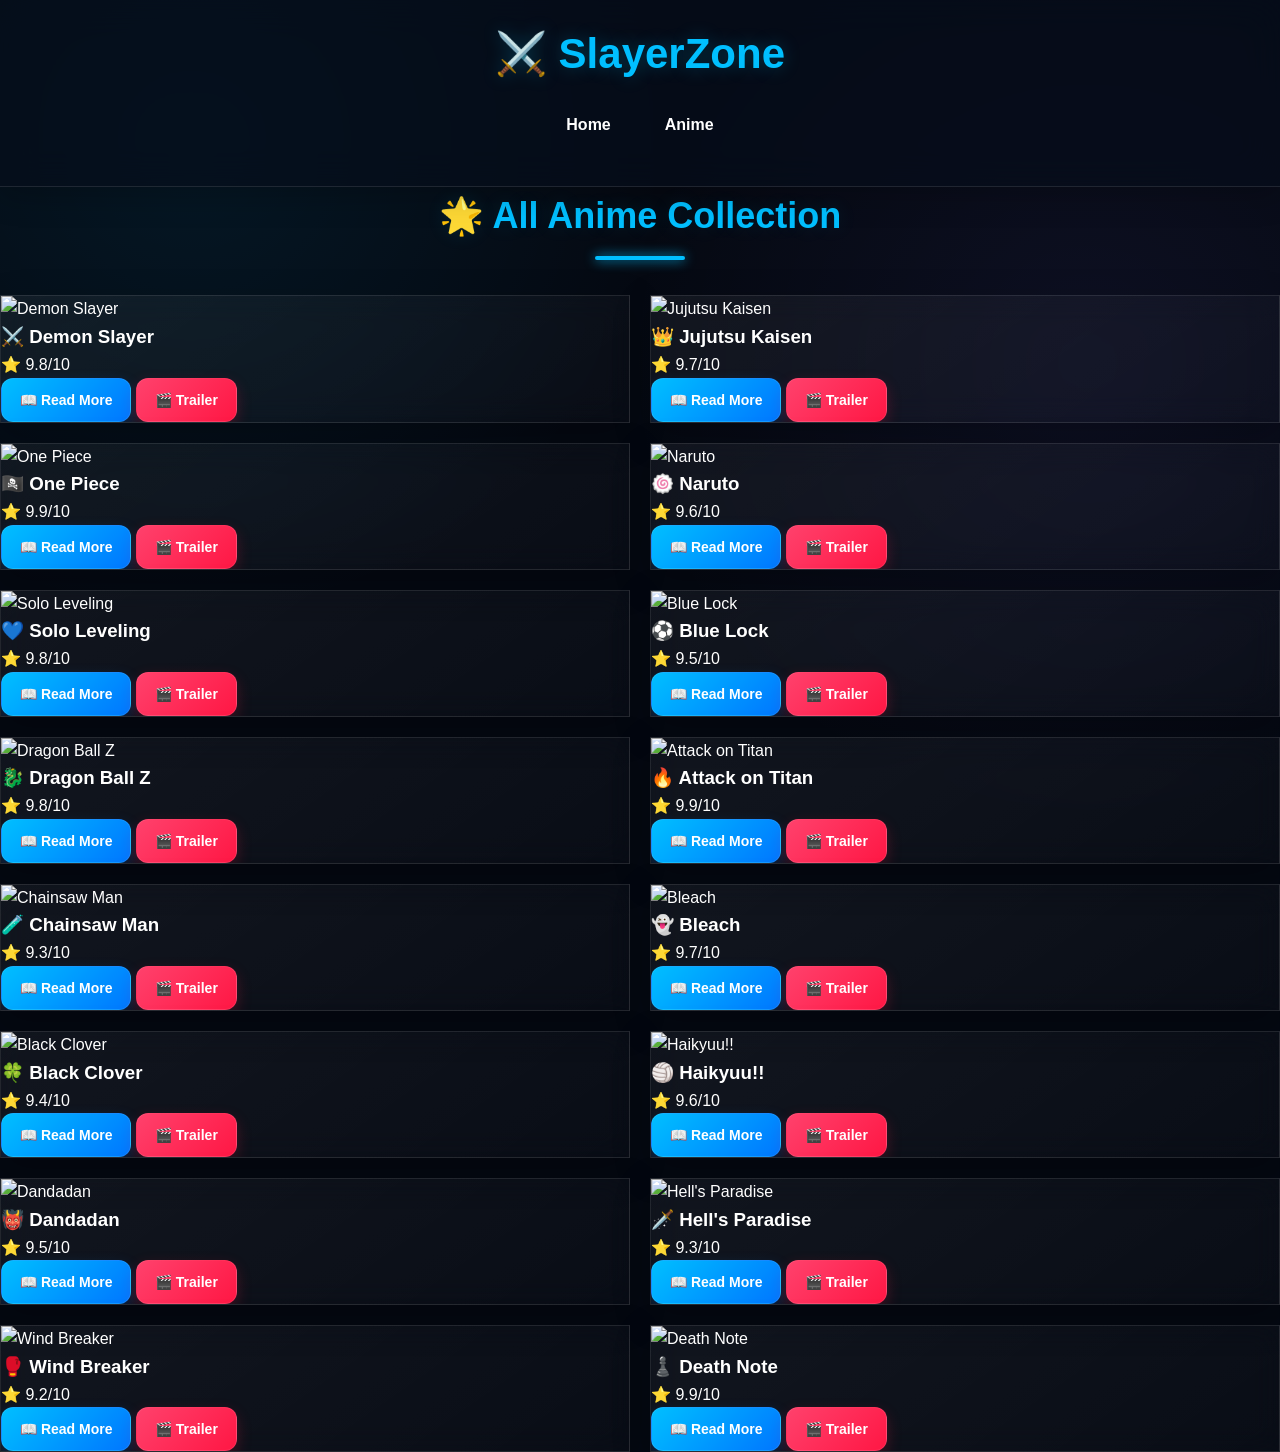
==== anime.html @ 42646d3b "Add files via upload" ====
<!DOCTYPE html>
<html lang="en">

<head>

<meta charset="UTF-8">
<meta name="viewport" content="width=device-width, initial-scale=1.0">

<title>All Anime | SlayerZone</title>

<link rel="stylesheet" href="style.css">

</head>

<body>

<header>

<h1>⚔️ SlayerZone</h1>

<nav>

<a href="index.html">Home</a>
<a href="anime.html">Anime</a>

</nav>

</header>

<h2 class="title">🌟 All Anime Collection</h2>

<section class="anime-grid"><div class="anime-card">
<img src="images/demonslayer.jpg" alt="Demon Slayer">
<h3>⚔️ Demon Slayer</h3>
<p>⭐ 9.8/10</p>
<button onclick="showAnime('ds')">📖 Read More</button>
<button onclick="watchTrailer('ds')">🎬 Trailer</button>
</div>

<div class="anime-card">
<img src="images/jjk.jpg" alt="Jujutsu Kaisen">
<h3>👑 Jujutsu Kaisen</h3>
<p>⭐ 9.7/10</p>
<button onclick="showAnime('jjk')">📖 Read More</button>
<button onclick="watchTrailer('jjk')">🎬 Trailer</button>
</div>

<div class="anime-card">
<img src="images/onepiece.jpg" alt="One Piece">
<h3>🏴‍☠️ One Piece</h3>
<p>⭐ 9.9/10</p>
<button onclick="showAnime('op')">📖 Read More</button>
<button onclick="watchTrailer('op')">🎬 Trailer</button>
</div>

<div class="anime-card">
<img src="images/naruto.jpg" alt="Naruto">
<h3>🍥 Naruto</h3>
<p>⭐ 9.6/10</p>
<button>📖 Read More</button>
<button>🎬 Trailer</button>
</div>

<div class="anime-card">
<img src="images/sololeveling.jpg" alt="Solo Leveling">
<h3>💙 Solo Leveling</h3>
<p>⭐ 9.8/10</p>
<button>📖 Read More</button>
<button>🎬 Trailer</button>
</div>

<div class="anime-card">
<img src="images/bluelock.jpg" alt="Blue Lock">
<h3>⚽ Blue Lock</h3>
<p>⭐ 9.5/10</p>
<button>📖 Read More</button>
<button>🎬 Trailer</button>
</div><div class="anime-card">
<img src="images/dragonball.jpg" alt="Dragon Ball Z">
<h3>🐉 Dragon Ball Z</h3>
<p>⭐ 9.8/10</p>
<button>📖 Read More</button>
<button>🎬 Trailer</button>
</div>

<div class="anime-card">
<img src="images/aot.jpg" alt="Attack on Titan">
<h3>🔥 Attack on Titan</h3>
<p>⭐ 9.9/10</p>
<button>📖 Read More</button>
<button>🎬 Trailer</button>
</div>

<div class="anime-card">
<img src="images/chainsawman.jpg" alt="Chainsaw Man">
<h3>🧪 Chainsaw Man</h3>
<p>⭐ 9.3/10</p>
<button>📖 Read More</button>
<button>🎬 Trailer</button>
</div>

<div class="anime-card">
<img src="images/bleach.jpg" alt="Bleach">
<h3>👻 Bleach</h3>
<p>⭐ 9.7/10</p>
<button>📖 Read More</button>
<button>🎬 Trailer</button>
</div>

<div class="anime-card">
<img src="images/blackclover.jpg" alt="Black Clover">
<h3>🍀 Black Clover</h3>
<p>⭐ 9.4/10</p>
<button>📖 Read More</button>
<button>🎬 Trailer</button>
</div>

<div class="anime-card">
<img src="images/haikyuu.jpg" alt="Haikyuu!!">
<h3>🏐 Haikyuu!!</h3>
<p>⭐ 9.6/10</p>
<button>📖 Read More</button>
<button>🎬 Trailer</button>
</div>

<div class="anime-card">
<img src="images/dandadan.jpg" alt="Dandadan">
<h3>👹 Dandadan</h3>
<p>⭐ 9.5/10</p>
<button>📖 Read More</button>
<button>🎬 Trailer</button>
</div>

<div class="anime-card">
<img src="images/hellsparadise.jpg" alt="Hell's Paradise">
<h3>🗡️ Hell's Paradise</h3>
<p>⭐ 9.3/10</p>
<button>📖 Read More</button>
<button>🎬 Trailer</button>
</div>

<div class="anime-card">
<img src="images/windbreaker.jpg" alt="Wind Breaker">
<h3>🥊 Wind Breaker</h3>
<p>⭐ 9.2/10</p>
<button>📖 Read More</button>
<button>🎬 Trailer</button>
</div>

<div class="anime-card">
<img src="images/deathnote.jpg" alt="Death Note">
<h3>♟️ Death Note</h3>
<p>⭐ 9.9/10</p>
<button>📖 Read More</button>
<button>🎬 Trailer</button>
</div>

</section>

<script src="script.js"></script>

</body>
</html>
---- style.css ----
/* ===========================
   📱 Screen Size Fix
=========================== */

html,
body{
    width:100%;
    max-width:100%;
    min-height:100%;
    margin:0;
    padding:0;
    overflow-x:hidden;
}

*{
    box-sizing:border-box;
}

img{
    max-width:100%;
    height:auto;
}

section,
header,
footer,
main{
    width:100%;
    max-width:100%;
}

/* Prevent anything from making the page wider */

.cards,
.anime-grid,
.news-container,
.stats,
.footer-container{
    width:100%;
    max-width:100%;
}

/* Mobile */

@media (max-width:768px){

    section{
        padding-left:5%;
        padding-right:5%;
    }

    .hero{
        width:100%;
        min-width:0;
    }

    .hero-content{
        width:100%;
        min-width:0;
    }

    .cards,
    .anime-grid,
    .news-container{
        grid-template-columns:1fr;
    }

    .search-box{
        width:100%;
    }

    .search-box input{
        width:100%;
        max-width:100%;
    }

}

/* ======================================
   ⚔️ SlayerZone v7.0
   Part 1/7
   Reset + Body + Header + Navbar
====================================== */

*{
margin:0;
padding:0;
box-sizing:border-box;
font-family:Arial,Helvetica,sans-serif;
}

html{
scroll-behavior:smooth;
}

body{

background:linear-gradient(
180deg,
#0d1117,
#111827,
#0d1117);

color:#ffffff;

line-height:1.6;

overflow-x:hidden;

transition:.4s;

}

/* ===============================
Header
=============================== */

header{

position: static;

z-index:9999;

padding:20px;

background:#161b22;

text-align:center;

box-shadow:
0 0 20px rgba(0,191,255,.25);

}

header h1{

font-size:42px;

color:#00bfff;

margin-bottom:15px;

text-shadow:

0 0 10px #00bfff,

0 0 20px #00bfff;

}

/* ===============================
Navbar
=============================== */

nav{
  
 display:flex;

justify-content:center;

align-items:center;

gap:18px;

flex-wrap:wrap;

margin-bottom:18px;

}

nav a{

text-decoration:none;

color:#ffffff;

font-weight:bold;

padding:10px 18px;

border-radius:25px;

transition:.3s;

}

nav a:hover{

background:rgba(0,191,255,.18);

color:#00e5ff;

box-shadow:

0 0 15px rgba(0,191,255,.5);

}

/* ===============================
Search Bar
=============================== */

.search-box{

display:flex;

justify-content:center;

align-items:center;

gap:10px;

flex-wrap:wrap;

margin-top:10px;

}

.search-box input{

width:340px;

max-width:95%;

padding:12px 18px;

border:none;

outline:none;

border-radius:30px;

font-size:16px;

background:#ffffff;

color:#111;

box-shadow:

0 0 15px rgba(0,191,255,.4);

transition:.3s;

}

.search-box input:focus{

box-shadow:
0 0 10px #00bfff,

0 0 20px rgba(0,191,255,.5);

}

.search-box button{

padding:12px 22px;

border:none;

border-radius:30px;

cursor:pointer;

font-size:15px;

font-weight:bold;

background:#00bfff;

color:#ffffff;

transition:.3s;

box-shadow:

0 0 10px rgba(0,191,255,.4);

}

.search-box button:hover{

background:#0099ff;

transform:translateY(-2px) scale(1.05);

box-shadow:

0 0 18px #00bfff,

0 0 30px rgba(0,191,255,.6);

}

/* ===============================
Music & Theme Buttons
=============================== */

.music-btn{

background:linear-gradient(
45deg,
#00bfff,
#008cff);

}

.theme-btn{

background:linear-gradient(
45deg,
#6a5cff,
#8f7cff);

}

/* ===============================
Live Clock
=============================== */

#liveClock{

margin-top:15px;

font-size:18px;

font-weight:bold;

color:#00e5ff;

text-shadow:

0 0 10px #00bfff;

} /* ======================================
   ⚔️ SlayerZone v7.0
   Part 2/7
   Hero + Banner + Buttons
======================================*/

/* ===============================
Hero Section
=============================== */

.hero{

padding:70px 20px;

text-align:center;

animation:heroFade 1s ease;

}

.hero h2{

font-size:50px;

margin-bottom:15px;

color:#ffffff;

text-shadow:

0 0 10px #00bfff,

0 0 20px #00bfff,

0 0 40px #00bfff;

animation:heroGlow 2s infinite alternate;

}

.hero p{

font-size:20px;

color:#d6eaff;

margin-bottom:30px;

}

/* ===============================
Hero Slider
=============================== */

.slider{

display:flex;

justify-content:center;

align-items:center;

margin:25px auto;

}

.banner{

width:92%;

max-width:950px;

border-radius:20px;

border:3px solid #00bfff;

box-shadow:

0 0 25px rgba(0,191,255,.6),

0 0 45px rgba(0,191,255,.25);

transition:.5s;

animation:bannerFloat 4s ease-in-out infinite;

}

.banner:hover{

transform:scale(1.02);

box-shadow:

0 0 30px #00bfff,

0 0 60px rgba(0,191,255,.6);

} /* ===============================
Hero Buttons
=============================== */

.hero-buttons{

margin-top:30px;

display:flex;

justify-content:center;

gap:18px;

flex-wrap:wrap;

}

.hero-buttons button{

padding:14px 28px;

border:none;

border-radius:30px;

font-size:16px;

font-weight:bold;

cursor:pointer;

background:#00bfff;

color:#ffffff;

transition:.3s;

box-shadow:

0 0 12px rgba(0,191,255,.45);

}

.hero-buttons button:hover{

background:#0099ff;

transform:translateY(-3px) scale(1.05);

box-shadow:

0 0 20px #00bfff,

0 0 35px rgba(0,191,255,.65);

}

/* ===============================
Animations
=============================== */

@keyframes heroFade{

0%{

opacity:0;

transform:translateY(40px);

}

100%{

opacity:1;

transform:translateY(0);

}

}

@keyframes heroGlow{

from{

text-shadow:

0 0 10px #00bfff;

}

to{

text-shadow:

0 0 20px #00bfff,

0 0 40px #00bfff,

0 0 60px #00bfff;

}

}

@keyframes bannerFloat{

0%{

transform:translateY(0);

}

50%{

transform:translateY(-8px);

}

100%{

transform:translateY(0);

}

}

.fade-in{

opacity:1;

transition:.5s;

}

.fade-out{

opacity:0;

transition:.5s;

} /* ======================================
   ⚔️ SlayerZone v7.0
   Part 3/7
   Stats + News + Cards + Collection
====================================== */

/* ===============================
Section Title
=============================== */

.title{

text-align:center;

font-size:36px;

margin-bottom:35px;

color:#00bfff;

text-shadow:
0 0 10px #00bfff,
0 0 25px #00bfff;

}

.title::after{

content:"";

display:block;

width:90px;

height:4px;

margin:12px auto;

border-radius:20px;

background:#00bfff;

box-shadow:0 0 12px #00bfff;

}

/* ===============================
Stats
=============================== */

.stats{

display:grid;

grid-template-columns:repeat(auto-fit,minmax(180px,1fr));

gap:20px;

padding:40px 20px;

}

.stat-box{

background:#161b22;

padding:25px;

border-radius:18px;

text-align:center;

border:1px solid rgba(0,191,255,.25);

box-shadow:0 0 15px rgba(0,191,255,.25);

transition:.35s;

}

.stat-box:hover{

transform:translateY(-8px);

box-shadow:
0 0 20px #00bfff,
0 0 35px rgba(0,191,255,.5);

}

.stat-box h3{

font-size:34px;

color:#00bfff;

margin-bottom:8px;

}

.stat-box p{

color:#d8e9ff;

}

/* ===============================
Latest News
=============================== */

.news{

padding:60px 20px;

}

.news-container{

display:grid;

grid-template-columns:repeat(auto-fit,minmax(260px,1fr));

gap:22px;

}

.news-card{

background:#161b22;

padding:22px;

border-radius:18px;

border:1px solid rgba(0,191,255,.2);

transition:.35s;

}

.news-card:hover{

transform:translateY(-8px);

box-shadow:
0 0 22px #00bfff;

}

.news-card h3{

margin-bottom:12px;

color:#00d9ff;

}
/* ======================================
   ⚔️ SlayerZone — Button + Anime Grid Fix
====================================== */

/* ==========================
   ALL ANIME GRID
========================== */

.all-anime .anime-grid{

    display:grid;

    grid-template-columns:
    repeat(auto-fit, minmax(240px, 1fr));

    gap:28px;

    width:100%;

    margin-top:35px;

    align-items:stretch;

}


/* Anime Card */

.all-anime .anime-card{

    display:flex;

    flex-direction:column;

    height:100%;

    overflow:hidden;

    background:linear-gradient(
        145deg,
        #111a2d,
        #19263c
    );

    border:1px solid rgba(0,191,255,.18);

    border-radius:20px;

    transition:
        transform .3s ease,
        box-shadow .3s ease,
        border-color .3s ease;

}


/* Card Hover */

.all-anime .anime-card:hover{

    transform:translateY(-8px);

    border-color:rgba(0,229,255,.55);

    box-shadow:
        0 15px 35px rgba(0,191,255,.25);

}


/* Anime Image */

.all-anime .anime-card img{

    width:100%;

    height:260px;

    object-fit:cover;

}


/* Anime Title */

.all-anime .anime-card h3{

    padding:18px 18px 10px;

    margin:0;

    color:#fff;

    font-size:1.15rem;

}


/* Buttons Area */

.all-anime .anime-card button{

    margin:6px 18px;

}


/* Last Button Bottom Alignment */

.all-anime .anime-card button:last-child{

    margin-bottom:20px;

}


/* ==========================
   ALL BUTTONS
========================== */

button{

    border:none;

    outline:none;

    font-family:inherit;

    cursor:pointer;

    user-select:none;

    transition:
        transform .2s ease,
        box-shadow .2s ease,
        background .2s ease,
        opacity .2s ease;

}


/* General Button */

.card button,
.anime-card button,
.news-card button,
.arena-btn,
.hero-buttons button,
.card-buttons button,
.popup-buttons button,
.footer-social button,
.view-all-btn{

    min-height:44px;

    padding:11px 18px;

    border-radius:12px;

    font-size:14px;

    font-weight:600;

}


/* Hover */

button:hover{

    transform:translateY(-2px);

}


/* Click */

button:active{

    transform:scale(.96);

}


/* ==========================
   READ MORE
========================== */

.card button:first-of-type,
.anime-card button:first-of-type,
.news-card button{

    background:linear-gradient(
        135deg,
        #00bfff,
        #0077ff
    );

    color:#fff;

    box-shadow:
        0 6px 15px rgba(0,119,255,.22);

}


.card button:first-of-type:hover,
.anime-card button:first-of-type:hover,
.news-card button:hover{

    box-shadow:
        0 9px 22px rgba(0,191,255,.4);

}


/* ==========================
   TRAILER BUTTON
========================== */

.card button:nth-of-type(2),
.anime-card button:nth-of-type(2){

    background:linear-gradient(
        135deg,
        #ff416c,
        #ff1744
    );

    color:#fff;

    box-shadow:
        0 6px 15px rgba(255,23,68,.22);

}


.card button:nth-of-type(2):hover,
.anime-card button:nth-of-type(2):hover{

    box-shadow:
        0 9px 22px rgba(255,23,68,.4);

}


/* ==========================
   LIKE BUTTON
========================== */

.like-btn{

    background:linear-gradient(
        135deg,
        #ff2d55,
        #ff0066
    ) !important;

    color:#fff !important;

}


.like-btn:hover{

    box-shadow:
        0 8px 20px rgba(255,0,102,.35);

}


/* ==========================
   HERO BUTTONS
========================== */

.hero-buttons{

    display:flex;

    justify-content:center;

    align-items:center;

    gap:14px;

    flex-wrap:wrap;

}


.hero-buttons button{

    background:linear-gradient(
        135deg,
        #00bfff,
        #0066ff
    );

    color:#fff;

    padding:13px 24px;

    box-shadow:
        0 7px 20px rgba(0,119,255,.25);

}


.hero-buttons button:hover{

    box-shadow:
        0 10px 28px rgba(0,191,255,.4);

}


/* Recommend Me */

.hero-buttons button:last-child{

    background:linear-gradient(
        135deg,
        #7b2cff,
        #c13cff
    );

}


/* ==========================
   POPULAR SECTION BUTTONS
========================== */

.view-all{

    display:flex;

    justify-content:center;

    align-items:center;

    gap:15px;

    flex-wrap:wrap;

    margin-top:35px;

}


.view-all-btn{

    min-width:170px;

    background:linear-gradient(
        135deg,
        #00bfff,
        #0066ff
    );

    color:#fff;

    box-shadow:
        0 7px 18px rgba(0,119,255,.25);

}


.view-all-btn:first-child{

    background:linear-gradient(
        135deg,
        #8a2be2,
        #c23cff
    );

}


/* ==========================
   BATTLE ARENA BUTTON
========================== */

.arena-btn{

    width:100%;

    background:linear-gradient(
        135deg,
        #00bfff,
        #0066ff
    );

    color:#fff;

    box-shadow:
        0 7px 18px rgba(0,119,255,.25);

}


.arena-btn:hover{

    box-shadow:
        0 10px 25px rgba(0,191,255,.4);

}


/* ==========================
   QUIZ OPTIONS
========================== */

#quizOptions button{

    width:100%;

    padding:13px 16px;

    background:#1b2940;

    color:#fff;

    border:1px solid rgba(0,191,255,.15);

    border-radius:12px;

}


#quizOptions button:hover{

    background:linear-gradient(
        135deg,
        #0077ff,
        #00bfff
    );

}


/* ==========================
   SUBMIT ANSWER
========================== */

#submitAnswer{

    width:100%;

    padding:13px;

    background:linear-gradient(
        135deg,
        #00e5ff,
        #00aaff
    );

    color:#fff;

    border-radius:12px;

}


/* ==========================
   MUSIC BUTTON
========================== */

.music-btn,
.theme-btn{

    padding:10px 16px;

    border-radius:12px;

    background:#17243a;

    color:#fff;

    border:1px solid rgba(0,191,255,.2);

}


.music-btn:hover,
.theme-btn:hover{

    background:#00bfff;

}


/* ==========================
   POPUP BUTTONS
========================== */

.popup-buttons{

    display:flex;

    justify-content:center;

    gap:12px;

    flex-wrap:wrap;

}


.popup-buttons button{

    background:linear-gradient(
        135deg,
        #00bfff,
        #0066ff
    );

    color:#fff;

}


/* ==========================
   FOOTER BUTTONS
========================== */

.footer-social button{

    width:100%;

    background:#17243a;

    color:#fff;

    border:1px solid rgba(0,191,255,.15);

}


.footer-social button:hover{

    background:linear-gradient(
        135deg,
        #00bfff,
        #0066ff
    );

}


/* ==========================
   MOBILE
========================== */

@media(max-width:600px){

    .all-anime .anime-grid{

        grid-template-columns:
        repeat(2, minmax(0,1fr));

        gap:14px;

    }


    .all-anime .anime-card img{

        height:190px;

    }


    .all-anime .anime-card h3{

        font-size:.95rem;

        padding:12px;

    }


    .all-anime .anime-card button{

        margin:5px 10px;

        padding:9px 8px;

        font-size:12px;

    }


    .view-all{

        gap:10px;

    }


    .view-all-btn{

        min-width:145px;

        padding:11px 14px;

    }

}


/* Very Small Phones */

@media(max-width:380px){

    .all-anime .anime-grid{

        grid-template-columns:1fr;

    }

} /* ==========================================
   ⚔️ SLAYERZONE FINAL MOBILE + POPUP FIX
========================================== */

*{
    box-sizing:border-box;
}

html{
    width:100%;
    overflow-x:hidden;
    scroll-behavior:smooth;
}

body{
    width:100%;
    max-width:100%;
    margin:0;
    padding:0;
    overflow-x:hidden;
}


/* ==========================================
   🪟 ALL POPUPS
========================================== */

.popup{
    position:fixed !important;
    inset:0 !important;

    width:100vw !important;
    height:100vh !important;

    display:none;

    justify-content:center;
    align-items:center;

    padding:20px;

    background:rgba(0,0,0,.78);

    backdrop-filter:blur(8px);

    z-index:99999 !important;
}

.popup.show{
    display:flex !important;
}


/* ==========================================
   WELCOME POPUP
========================================== */

#welcomePopup{
    position:fixed !important;

    top:0 !important;
    left:0 !important;

    width:100vw !important;
    height:100vh !important;

    display:none;

    justify-content:center;
    align-items:center;

    z-index:100000 !important;
}


#welcomePopup .popup-content{

    width:min(90%,420px);

    padding:30px 24px;

    text-align:center;

    border-radius:24px;

    background:
        linear-gradient(
            145deg,
            #101a2d,
            #172742
        );

    border:1px solid rgba(0,191,255,.4);

    box-shadow:
        0 0 35px rgba(0,191,255,.25);

}


#welcomePopup h2{

    margin:0 0 20px;

    color:#00cfff;

    font-size:26px;

}


#welcomePopup p{

    color:#fff;

    line-height:1.8;

    font-size:16px;

    margin-bottom:25px;

}


#welcomePopup button{

    padding:13px 25px;

    border-radius:14px;

    background:
        linear-gradient(
            135deg,
            #00cfff,
            #006eff
        );

    color:#fff;

    font-size:16px;

    font-weight:700;

    box-shadow:
        0 8px 22px rgba(0,174,255,.3);

}


/* ==========================================
   🪟 ANIME INFORMATION POPUP
========================================== */

#animePopup{

    position:fixed !important;

    inset:0 !important;

    width:100vw !important;
    height:100vh !important;

    display:none;

    justify-content:center;
    align-items:center;

    padding:20px;

    background:rgba(0,0,0,.8);

    backdrop-filter:blur(8px);

    z-index:99998 !important;

}


#animePopup .popup-content{

    position:relative;

    width:min(92%,500px);

    max-height:85vh;

    overflow-y:auto;

    padding:30px 24px;

    border-radius:24px;

    background:
        linear-gradient(
            145deg,
            #101a2d,
            #182941
        );

    border:1px solid rgba(0,191,255,.4);

    box-shadow:
        0 0 40px rgba(0,191,255,.3);

}


#animePopup h2{

    color:#00cfff;

    margin-top:0;

}


#animePopup p{

    color:#fff;

    line-height:1.7;

}


#animePopup .close{

    position:absolute;

    top:12px;
    right:12px;

    width:40px;
    height:40px;

    padding:0;

    border-radius:50%;

    background:#ff1744;

    color:#fff;

    font-size:18px;

}


.popup-buttons{

    display:flex;

    gap:12px;

    flex-wrap:wrap;

    margin-top:20px;

}


.popup-buttons button{

    flex:1;

    min-width:140px;

}


/* ==========================================
   🌟 COMING SOON
========================================== */

.future-section{

    width:100%;

    padding:60px 5%;

}


.future-section .cards{

    display:grid;

    grid-template-columns:
        repeat(auto-fit,minmax(220px,1fr));

    gap:22px;

}


.future-section .card{

    padding:25px;

    border-radius:20px;

    background:
        linear-gradient(
            145deg,
            #111c30,
            #17243a
        );

    border:1px solid rgba(0,191,255,.18);

    box-shadow:
        0 8px 25px rgba(0,0,0,.2);

    transition:.3s;

}


.future-section .card:hover{

    transform:translateY(-6px);

    border-color:#00cfff;

    box-shadow:
        0 12px 30px rgba(0,191,255,.2);

}


.future-section h3{

    color:#fff;

}


.future-section p{

    color:#d5d9e0;

    line-height:1.6;

}


/* ==========================================
   🎵 MUSIC PLAYER
========================================== */

.music-player{

    padding:55px 5%;

}


.music-box{

    max-width:600px;

    margin:auto;

    padding:25px;

    border-radius:22px;

    background:#111c30;

    border:1px solid rgba(0,191,255,.2);

}


.music-info{

    display:flex;

    align-items:center;

    gap:15px;

}


.music-info > span{

    font-size:40px;

}


.music-info h3{

    margin:0;

    color:#fff;

}


.music-info p{

    margin:5px 0 0;

    color:#aaa;

}


#musicBtn{

    margin-top:20px;

    padding:12px 20px;

    border-radius:12px;

    background:
        linear-gradient(
            135deg,
            #00cfff,
            #0077ff
        );

    color:#fff;

    font-weight:700;

}


/* ==========================================
   🔔 NOTIFICATION
========================================== */

.notification{

    position:fixed;

    top:20px;
    right:20px;

    max-width:320px;

    display:flex;

    align-items:center;

    gap:12px;

    padding:15px 18px;

    border-radius:15px;

    background:#17243a;

    border:1px solid rgba(0,191,255,.3);

    color:#fff;

    box-shadow:
        0 8px 25px rgba(0,0,0,.35);

    transform:translateX(130%);

    transition:.4s;

    z-index:100001;

}


.notification.show{

    transform:translateX(0);

}


.notification p{

    margin:0;

}


/* ==========================================
   🍞 TOAST
========================================== */

.toast{

    position:fixed;

    left:50%;
    bottom:30px;

    transform:
        translate(-50%,120px);

    padding:13px 20px;

    border-radius:14px;

    background:#16243a;

    border:1px solid #00bfff;

    color:#fff;

    box-shadow:
        0 8px 25px rgba(0,191,255,.25);

    opacity:0;

    transition:.35s;

    z-index:100002;

}


.toast.show{

    opacity:1;

    transform:
        translate(-50%,0);

}


/* ==========================================
   ⬆️ TOP BUTTON
========================================== */

.top-btn{

    position:fixed;

    right:18px;
    bottom:18px;

    width:52px;
    height:52px;

    border-radius:50%;

    background:
        linear-gradient(
            135deg,
            #00cfff,
            #0077ff
        );

    color:#fff;

    font-size:22px;

    box-shadow:
        0 7px 20px rgba(0,191,255,.3);

    z-index:9000;

}


/* ==========================================
   🦶 FOOTER FIX
========================================== */

footer{

    width:100%;

    margin-top:50px;

    padding:45px 5% 20px;

    background:
        linear-gradient(
            180deg,
            #0b111d,
            #070b13
        );

    border-top:1px solid rgba(0,191,255,.15);

}


.footer-container{

    display:grid;

    grid-template-columns:
        repeat(auto-fit,minmax(200px,1fr));

    gap:35px;

    max-width:1100px;

    margin:auto;

}


.footer-logo h2{

    color:#fff;

}


.footer-logo p{

    color:#aaa;

}


.footer-links{

    display:flex;

    flex-direction:column;

    gap:10px;

}


.footer-links h3,
.footer-social h3{

    color:#fff;

    margin-top:0;

}


.footer-links a{

    color:#cbd5e1 !important;

    text-decoration:none !important;

    font-size:15px;

    transition:.2s;

}


.footer-links a:hover{

    color:#00cfff !important;

    transform:translateX(4px);

}


.footer-social{

    display:flex;

    flex-direction:column;

    gap:10px;

}


.footer-social button{

    width:100%;

    padding:13px;

    border-radius:12px;

    background:#17243a;

    color:#fff;

    border:1px solid rgba(0,191,255,.2);

}


.footer-social button:hover{

    background:
        linear-gradient(
            135deg,
            #00bfff,
            #0066ff
        );

}


footer hr{

    border:0;

    height:1px;

    background:rgba(255,255,255,.1);

    margin:35px 0 20px;

}


.copyright{

    text-align:center;

    color:#777;

    font-size:13px;

}


/* ==========================================
   📱 MOBILE FIX
========================================== */

@media(max-width:600px){

    .future-section,
    .music-player{

        padding-left:5%;
        padding-right:5%;

    }


    .future-section .cards{

        grid-template-columns:1fr;

    }


    .footer-container{

        grid-template-columns:1fr;

        gap:25px;

    }


    .popup{

        padding:15px;

    }


    #welcomePopup .popup-content,
    #animePopup .popup-content{

        width:94%;

        padding:25px 18px;

    }


    #welcomePopup h2{

        font-size:22px;

    }


    .notification{

        left:15px;
        right:15px;

        top:15px;

        max-width:none;

    }

} /* ======================================
   🧠 QUIZ / BATTLE / CHALLENGE POPUP
====================================== */

#quizPopup{
    position:fixed !important;
    inset:0 !important;

    width:100vw !important;
    height:100vh !important;

    display:none;

    justify-content:center !important;
    align-items:center !important;

    padding:20px;

    background:rgba(0,0,0,.82);

    backdrop-filter:blur(8px);

    z-index:100000 !important;
}

#quizPopup.show{
    display:flex !important;
}

#quizPopup .popup-content{
    position:relative;

    width:min(92%,480px);

    max-height:85vh;

    overflow-y:auto;

    padding:28px 22px;

    margin:auto;

    border-radius:24px;

    background:
        linear-gradient(
            145deg,
            #101a2d,
            #182941
        );

    border:1px solid rgba(0,191,255,.4);

    box-shadow:
        0 15px 50px rgba(0,0,0,.55),
        0 0 30px rgba(0,191,255,.18);

    text-align:center;
}


/* Question */

#quizQuestion{
    color:#fff;

    font-size:18px;

    line-height:1.5;

    margin:15px 0 20px;
}


/* Options */

#quizOptions{
    width:100%;

    display:flex;

    flex-direction:column;

    gap:12px;

    margin-top:15px;
}

#quizOptions button{
    width:100%;

    min-height:48px;

    padding:12px 15px;

    border-radius:13px;

    border:1px solid
        rgba(0,191,255,.2);

    background:#17263d;

    color:#fff;

    font-size:15px;

    font-weight:600;

    cursor:pointer;

    transition:.2s;
}

#quizOptions button:hover{
    background:
        linear-gradient(
            135deg,
            #0077ff,
            #00bfff
        );

    transform:translateY(-2px);
}


/* Type Answer */

#answerInput{
    width:100%;

    padding:13px 15px;

    margin-top:15px;

    border-radius:12px;

    border:1px solid
        rgba(0,191,255,.3);

    background:#0d1728;

    color:#fff;

    font-size:15px;

    outline:none;
}

#answerInput:focus{
    border-color:#00cfff;

    box-shadow:
        0 0 12px
        rgba(0,191,255,.2);
}


/* Submit */

#submitAnswer{
    width:100%;

    margin-top:12px;

    padding:13px;

    border-radius:12px;

    background:
        linear-gradient(
            135deg,
            #00cfff,
            #0077ff
        );

    color:#fff;

    font-weight:700;

    cursor:pointer;
}


/* Result */

#quizResult{
    min-height:25px;

    margin-top:15px;

    color:#fff;

    font-weight:700;
}


/* Mobile */

@media(max-width:600px){

    #quizPopup{
        padding:15px;
    }

    #quizPopup .popup-content{
        width:94%;

        max-height:88vh;

        padding:24px 17px;
    }

    #quizQuestion{
        font-size:16px;
    }

} /* ======================================
   🎵 SLAYERZONE UNIQUE MUSIC BAR
====================================== */

.music-player-bar{
    width:100%;
    max-width:850px;

    margin:25px auto;

    padding:16px 20px;

    display:flex;
    align-items:center;
    gap:16px;

    background:
        linear-gradient(
            135deg,
            rgba(15,25,45,.96),
            rgba(8,14,27,.96)
        );

    border:1px solid rgba(0,191,255,.25);

    border-radius:20px;

    box-shadow:
        0 10px 35px rgba(0,0,0,.35),
        0 0 25px rgba(0,191,255,.08);

    backdrop-filter:blur(12px);
}

.music-cover{
    width:55px;
    height:55px;

    flex-shrink:0;

    display:flex;
    align-items:center;
    justify-content:center;

    border-radius:15px;

    background:
        linear-gradient(
            135deg,
            #00bfff,
            #675cff
        );

    font-size:27px;

    animation:musicPulse 2s infinite;
}

@keyframes musicPulse{

    0%,100%{
        transform:scale(1);
    }

    50%{
        transform:scale(1.06);
    }

}

.music-details{
    flex:1;
    min-width:0;
}

.now-playing{
    font-size:10px;
    letter-spacing:2px;
    color:#00cfff;
    font-weight:700;
}

.music-details h3{
    margin:5px 0 9px;

    color:#fff;

    font-size:15px;

    white-space:nowrap;
    overflow:hidden;
    text-overflow:ellipsis;
}

.music-progress{
    width:100%;
    height:4px;

    background:rgba(255,255,255,.12);

    border-radius:10px;

    overflow:hidden;
}

.music-progress-fill{
    width:0%;
    height:100%;

    background:
        linear-gradient(
            90deg,
            #00cfff,
            #756cff
        );

    transition:width .2s linear;
}

.music-controls{
    display:flex;
    align-items:center;
    gap:8px;
}

.music-controls button{
    width:38px;
    height:38px;

    padding:0;

    border-radius:50%;

    border:1px solid
        rgba(0,191,255,.2);

    background:#142238;

    color:#fff;

    font-size:15px;

    cursor:pointer;

    transition:.2s;
}

.music-controls button:hover{
    transform:scale(1.08);

    background:#00aeea;
}

.music-controls .play-main{
    width:46px;
    height:46px;

    background:
        linear-gradient(
            135deg,
            #00cfff,
            #536dff
        );

    font-size:18px;

    box-shadow:
        0 0 18px
        rgba(0,191,255,.25);
}


/* 📱 MOBILE */

@media(max-width:600px){

    .music-player-bar{
        padding:13px;

        gap:11px;

        border-radius:17px;
    }

    .music-cover{
        width:45px;
        height:45px;

        font-size:21px;
    }

    .music-controls{
        gap:4px;
    }

    .music-controls button{
        width:32px;
        height:32px;

        font-size:12px;
    }

    .music-controls .play-main{
        width:40px;
        height:40px;

        font-size:15px;
    }

} /* ======================================
   🎵 UNIQUE ANIME MUSIC SEEK BAR
====================================== */

.music-progress-area{
    display:flex;
    align-items:center;
    gap:9px;

    width:100%;
}

.music-progress-area span{
    min-width:32px;

    color:#8fa4bd;

    font-size:10px;

    font-variant-numeric:tabular-nums;
}

.music-seekbar{
    position:relative;

    flex:1;

    height:22px;

    display:flex;
    align-items:center;
}


/* glowing track */

.music-seekbar::before{
    content:"";

    position:absolute;

    left:0;
    right:0;

    height:5px;

    border-radius:20px;

    background:
        linear-gradient(
            90deg,
            rgba(0,191,255,.12),
            rgba(120,90,255,.15)
        );

    box-shadow:
        inset 0 0 5px rgba(0,0,0,.4);
}


/* progress */

.music-progress-fill{
    position:absolute;

    left:0;

    height:5px;

    width:0%;

    pointer-events:none;

    border-radius:20px;

    background:
        linear-gradient(
            90deg,
            #00eaff,
            #6675ff,
            #b85cff
        );

    box-shadow:
        0 0 8px #00cfff,
        0 0 18px rgba(100,100,255,.45);

    transition:
        width .08s linear;
}


/* draggable range */

#musicSeek{
    position:absolute;

    left:0;

    width:100%;

    height:22px;

    margin:0;

    opacity:0;

    cursor:pointer;

    z-index:3;
}


/* glowing seek dot */

.music-seekbar::after{
    content:"";

    position:absolute;

    top:50%;
    left:var(--progress, 0%);

    width:11px;
    height:11px;

    transform:
        translate(-50%,-50%);

    border-radius:50%;

    background:#fff;

    border:3px solid #00d9ff;

    box-shadow:
        0 0 8px #00d9ff,
        0 0 18px #596cff;

    pointer-events:none;

    z-index:2;
}


/* mobile */

@media(max-width:600px){

    .music-progress-area span{
        font-size:9px;
        min-width:27px;
    }

    .music-seekbar{
        height:20px;
    }

} /* ==============================
   🎬 ALL ANIME 2-COLUMN GRID
================================ */

.all-anime-grid,
.anime-grid {
    display: grid !important;

    grid-template-columns:
        repeat(2, minmax(0, 1fr));

    gap: 20px;

    width: 100%;

    align-items: stretch;
}


/* Anime cards */

.all-anime-grid .anime-card,
.anime-grid .anime-card {
    width: 100% !important;

    min-width: 0;

    margin: 0 !important;
}


/* 📱 Mobile */

@media (max-width: 600px) {

    .all-anime-grid,
    .anime-grid {
        grid-template-columns:
            repeat(2, minmax(0, 1fr));

        gap: 12px;
    }

} /* ======================================
   ⚔️ ALL ANIME — 2 × 2 GRID
====================================== */

.all-anime-section {
    width: 100%;
    padding: 35px 0;
}

.all-anime-section .title {
    text-align: center;
    margin-bottom: 25px;
}


/* GRID */

.all-anime-grid {
    width: 100%;

    display: grid;

    grid-template-columns:
        repeat(2, minmax(0, 1fr));

    gap: 22px;

    padding: 0 5px;
}


/* ANIME CARD */

.all-anime-grid .anime-card {
    position: relative;

    width: 100%;

    min-height: 230px;

    overflow: hidden;

    border-radius: 20px;

    border: 1px solid
        rgba(0, 191, 255, .18);

    background:
        linear-gradient(
            145deg,
            rgba(18, 30, 52, .96),
            rgba(7, 13, 25, .98)
        );

    box-shadow:
        0 10px 30px
        rgba(0, 0, 0, .28);

    transition:
        transform .25s ease,
        box-shadow .25s ease,
        border-color .25s ease;
}


/* HOVER */

.all-anime-grid .anime-card:hover {

    transform:
        translateY(-6px)
        scale(1.015);

    border-color:
        rgba(0, 207, 255, .65);

    box-shadow:
        0 15px 35px
        rgba(0, 191, 255, .16);
}


/* IMAGE */

.all-anime-grid .anime-card img {

    width: 100%;

    height: 170px;

    object-fit: cover;

    display: block;

    transition:
        transform .4s ease;
}

.all-anime-grid .anime-card:hover img {

    transform: scale(1.06);

}


/* DARK IMAGE OVERLAY */

.all-anime-grid .anime-card::after {

    content: "";

    position: absolute;

    left: 0;
    right: 0;
    bottom: 0;

    height: 45%;

    pointer-events: none;

    background:
        linear-gradient(
            transparent,
            rgba(4, 8, 16, .95)
        );

}


/* CARD CONTENT */

.all-anime-grid .anime-card-content {

    position: relative;

    z-index: 2;

    padding: 12px 15px 15px;

}


/* NUMBER BADGE */

.all-anime-grid .anime-card::before {

    content: attr(data-number);

    position: absolute;

    top: 10px;
    left: 10px;

    z-index: 4;

    width: 30px;
    height: 30px;

    display: flex;

    align-items: center;
    justify-content: center;

    border-radius: 10px;

    background:
        rgba(0, 0, 0, .65);

    border:
        1px solid
        rgba(0, 207, 255, .45);

    color: #fff;

    font-size: 13px;

    font-weight: 800;

    backdrop-filter: blur(8px);
}


/* 📱 MOBILE */

@media (max-width: 600px) {

    .all-anime-grid {

        grid-template-columns:
            repeat(2, minmax(0, 1fr));

        gap: 12px;

    }

    .all-anime-grid .anime-card {

        min-height: 190px;

        border-radius: 16px;

    }

    .all-anime-grid .anime-card img {

        height: 135px;

    }

} /* =================================================
   ⚔️ SLAYERZONE — PREMIUM GLASS POLISH
   Subtle • Modern • Anime • Not Overdone
================================================= */

:root{
    --glass-bg:rgba(15,25,45,.58);
    --glass-border:rgba(255,255,255,.10);
    --cyan:#00cfff;
    --purple:#806cff;
    --soft-glow:rgba(0,207,255,.14);
}


/* ===============================
   🌌 BACKGROUND
=============================== */

body{
    background:
        radial-gradient(
            circle at 15% 10%,
            rgba(0,191,255,.08),
            transparent 28%
        ),
        radial-gradient(
            circle at 85% 25%,
            rgba(128,108,255,.07),
            transparent 30%
        ),
        #050912;
}


/* ===============================
   🧊 HEADER GLASS
=============================== */

.main-header,
header{
    background:rgba(7,14,27,.68) !important;

    backdrop-filter:blur(18px);
    -webkit-backdrop-filter:blur(18px);

    border-bottom:
        1px solid var(--glass-border);

    box-shadow:
        0 8px 30px rgba(0,0,0,.22);
}


/* ===============================
   ⚔️ LOGO
=============================== */

.logo,
header h1{
    text-shadow:
        0 0 18px rgba(0,207,255,.25);
}


/* ===============================
   🔎 SEARCH GLASS
=============================== */

.search-box{
    background:
        rgba(255,255,255,.035);

    border:
        1px solid rgba(255,255,255,.08);

    border-radius:16px;

    padding:5px;

    backdrop-filter:blur(12px);
}

.search-box input{
    background:transparent !important;
    border:none !important;
}

.search-box:focus-within{
    border-color:
        rgba(0,207,255,.4);

    box-shadow:
        0 0 20px
        rgba(0,207,255,.08);
}


/* ===============================
   ✨ PREMIUM BUTTONS
=============================== */

button{
    border:1px solid
        rgba(255,255,255,.09);

    border-radius:12px;

    background:
        linear-gradient(
            135deg,
            rgba(0,191,255,.16),
            rgba(128,108,255,.13)
        );

    backdrop-filter:blur(10px);

    box-shadow:
        0 5px 18px rgba(0,0,0,.18);
}

button:hover{
    border-color:
        rgba(0,207,255,.38);

    box-shadow:
        0 8px 24px
        rgba(0,191,255,.12);

    transform:translateY(-2px);
}


/* ===============================
   🏠 HERO GLASS
=============================== */

.hero{
    position:relative;

    overflow:hidden;

    background:
        linear-gradient(
            135deg,
            rgba(0,191,255,.06),
            rgba(128,108,255,.05)
        );

    border:
        1px solid rgba(255,255,255,.07);

    border-radius:28px;

    box-shadow:
        0 20px 60px rgba(0,0,0,.22);
}


/* subtle glow */

.hero::before{
    content:"";

    position:absolute;

    width:260px;
    height:260px;

    top:-130px;
    right:-100px;

    border-radius:50%;

    background:
        rgba(0,207,255,.10);

    filter:blur(70px);

    pointer-events:none;
}


/* ===============================
   📊 STATS GLASS
=============================== */

.stat-box{
    background:
        linear-gradient(
            145deg,
            rgba(255,255,255,.055),
            rgba(255,255,255,.018)
        ) !important;

    border:
        1px solid var(--glass-border);

    backdrop-filter:blur(14px);

    box-shadow:
        0 12px 35px rgba(0,0,0,.20);
}

.stat-box:hover{
    border-color:
        rgba(0,207,255,.28);

    transform:
        translateY(-5px);
}


/* ===============================
   🔥 ANIME CARDS
=============================== */

.anime-card,
.card,
.news-card{
    background:
        linear-gradient(
            145deg,
            rgba(255,255,255,.055),
            rgba(255,255,255,.018)
        ) !important;

    border:
        1px solid var(--glass-border);

    backdrop-filter:blur(14px);
    -webkit-backdrop-filter:blur(14px);

    box-shadow:
        0 12px 35px rgba(0,0,0,.22);

    overflow:hidden;
}

.anime-card:hover,
.card:hover,
.news-card:hover{
    border-color:
        rgba(0,207,255,.30);

    box-shadow:
        0 18px 45px
        rgba(0,191,255,.10);

    transform:
        translateY(-6px);
}


/* ===============================
   🖼️ IMAGE PREMIUM HOVER
=============================== */

.anime-card img,
.card img,
.news-card img{
    transition:
        transform .45s ease,
        filter .45s ease;
}

.anime-card:hover img,
.card:hover img,
.news-card:hover img{
    transform:scale(1.045);

    filter:
        brightness(1.08)
        saturate(1.08);
}


/* ===============================
   🎵 MUSIC PLAYER
=============================== */

.music-player-bar{
    background:
        linear-gradient(
            135deg,
            rgba(10,20,38,.78),
            rgba(25,18,50,.72)
        ) !important;

    border:
        1px solid rgba(255,255,255,.11);

    backdrop-filter:blur(20px);
    -webkit-backdrop-filter:blur(20px);

    box-shadow:
        0 15px 45px rgba(0,0,0,.35),
        0 0 25px rgba(0,191,255,.06);
}


/* ===============================
   ⚔️ ARENA
=============================== */

.battle-arena{
    position:relative;

    background:
        linear-gradient(
            135deg,
            rgba(0,191,255,.045),
            rgba(128,108,255,.045)
        );

    border:
        1px solid rgba(255,255,255,.07);

    border-radius:26px;

    overflow:hidden;
}

.battle-arena::after{
    content:"";

    position:absolute;

    width:180px;
    height:180px;

    right:-70px;
    bottom:-80px;

    background:
        rgba(128,108,255,.10);

    filter:blur(65px);

    pointer-events:none;
}


/* ===============================
   🪟 POPUPS
=============================== */

.popup,
.quiz-popup{
    background:
        rgba(0,0,0,.68) !important;

    backdrop-filter:blur(10px);
    -webkit-backdrop-filter:blur(10px);
}

.popup-content,
.quiz-box{
    background:
        linear-gradient(
            145deg,
            rgba(18,30,52,.88),
            rgba(12,18,34,.90)
        ) !important;

    border:
        1px solid rgba(255,255,255,.11);

    backdrop-filter:blur(22px);
    -webkit-backdrop-filter:blur(22px);

    box-shadow:
        0 25px 80px rgba(0,0,0,.48),
        0 0 35px rgba(0,191,255,.07);

    border-radius:24px;
}


/* ===============================
   🏆 SCORE / LEVEL
=============================== */

#score,
#level{
    background:
        rgba(255,255,255,.045);

    border:
        1px solid rgba(255,255,255,.08);

    backdrop-filter:blur(10px);

    border-radius:12px;

    box-shadow:
        0 6px 20px rgba(0,0,0,.15);
}


/* ===============================
   🔔 TOAST / NOTIFICATION
=============================== */

#toast,
#notification{
    background:
        rgba(12,22,40,.82) !important;

    border:
        1px solid rgba(0,207,255,.20);

    backdrop-filter:blur(18px);

    box-shadow:
        0 12px 35px rgba(0,0,0,.30),
        0 0 20px rgba(0,191,255,.08);
}


/* ===============================
   🦶 FOOTER
=============================== */

footer{
    background:
        linear-gradient(
            180deg,
            rgba(8,14,27,.72),
            rgba(4,8,16,.94)
        ) !important;

    border-top:
        1px solid rgba(255,255,255,.07);

    backdrop-filter:blur(15px);
}


/* ===============================
   ✨ SECTION TITLES
=============================== */

.title{
    text-shadow:
        0 0 20px
        rgba(0,207,255,.12);
}


/* ===============================
   📱 MOBILE — KEEP CLEAN
=============================== */

@media(max-width:600px){

    .hero,
    .battle-arena{
        border-radius:20px;
    }

    .anime-card,
    .card,
    .news-card{
        backdrop-filter:blur(9px);
    }

    button:hover{
        transform:none;
    }

/* ⚔️ CLEAN LOADING SCREEN */

#loadingScreen {
    position: fixed;
    inset: 0;
    z-index: 99999;

    display: flex;
    flex-direction: column;
    justify-content: center;
    align-items: center;

    width: 100%;
    height: 100vh;

    background: #050d18;

    text-align: center;
    overflow: hidden;
}

#loadingScreen .loading-welcome {
    font-size: clamp(28px, 8vw, 60px);
    font-weight: 900;
    letter-spacing: 2px;
    line-height: 1.2;

    color: white;

    margin: 15px 20px;
}

#loadingScreen .loading-text {
    font-size: clamp(16px, 4vw, 24px);
    color: #00bfff;

    margin-top: 15px;
}

#loadingScreen::before {
    content: "⚔️";
    font-size: 65px;
    margin-bottom: 15px;

    animation: swordPulse 1s infinite alternate;
}

@keyframes swordPulse {
    from {
        transform: scale(1);
    }

    to {
        transform: scale(1.15);
    }
} /* 🔥 POPULAR ANIME GRID */

.popular-anime .anime-grid {
    display: grid;
    grid-template-columns: repeat(2, minmax(0, 1fr));
    gap: 18px;
    padding: 10px;
}

.popular-anime .anime-card {
    width: 100%;
    margin: 0;
}

@media (max-width: 600px) {
    .popular-anime .anime-grid {
        grid-template-columns: repeat(2, minmax(0, 1fr));
        gap: 14px;
        padding: 8px;
    }
} 
/* 🔥 FEATURED 4 ANIME — 2×2 */

.featured-anime .anime-grid {
    display: grid;
    grid-template-columns: repeat(2, 1fr);
    gap: 18px;
    padding: 10px;
}

.featured-anime .anime-card {
    width: 100%;
    margin: 0;
}

@media (max-width: 600px) {
    .featured-anime .anime-grid {
        grid-template-columns: repeat(2, 1fr);
        gap: 14px;
    }
}
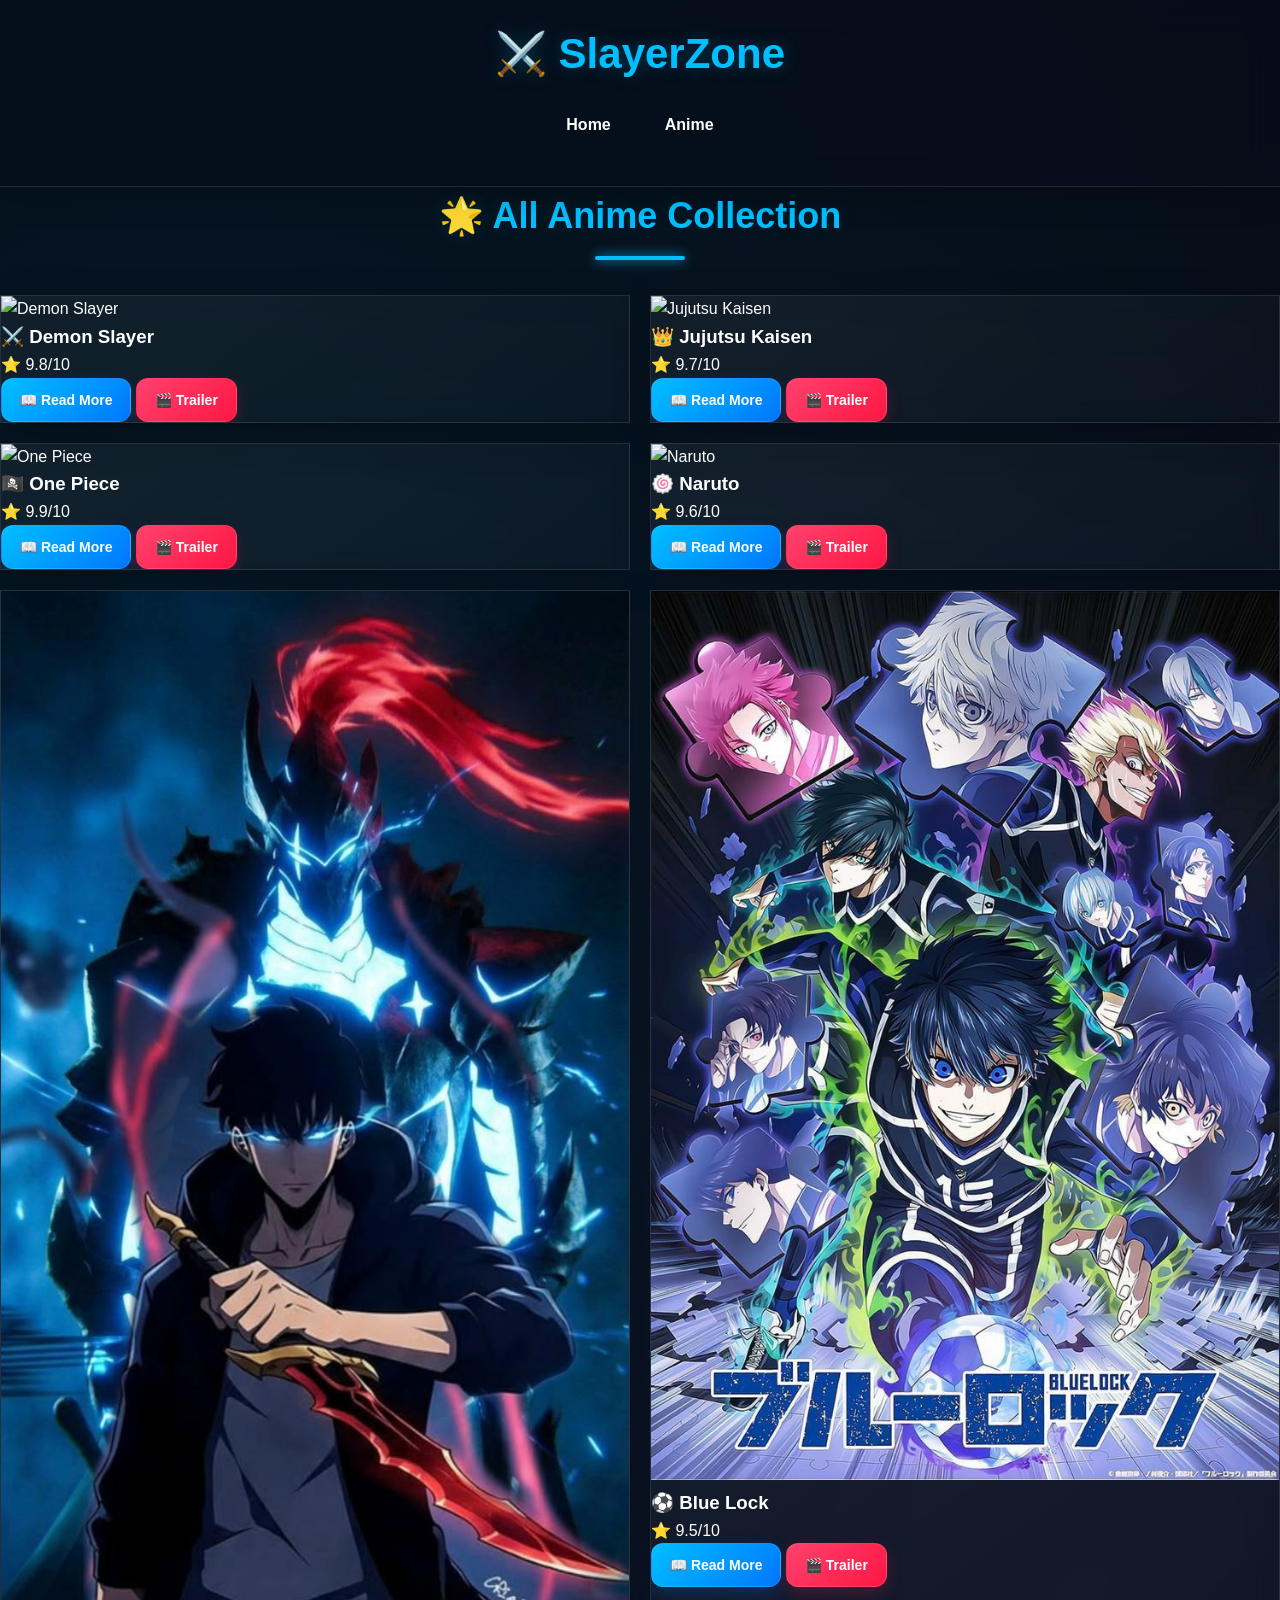
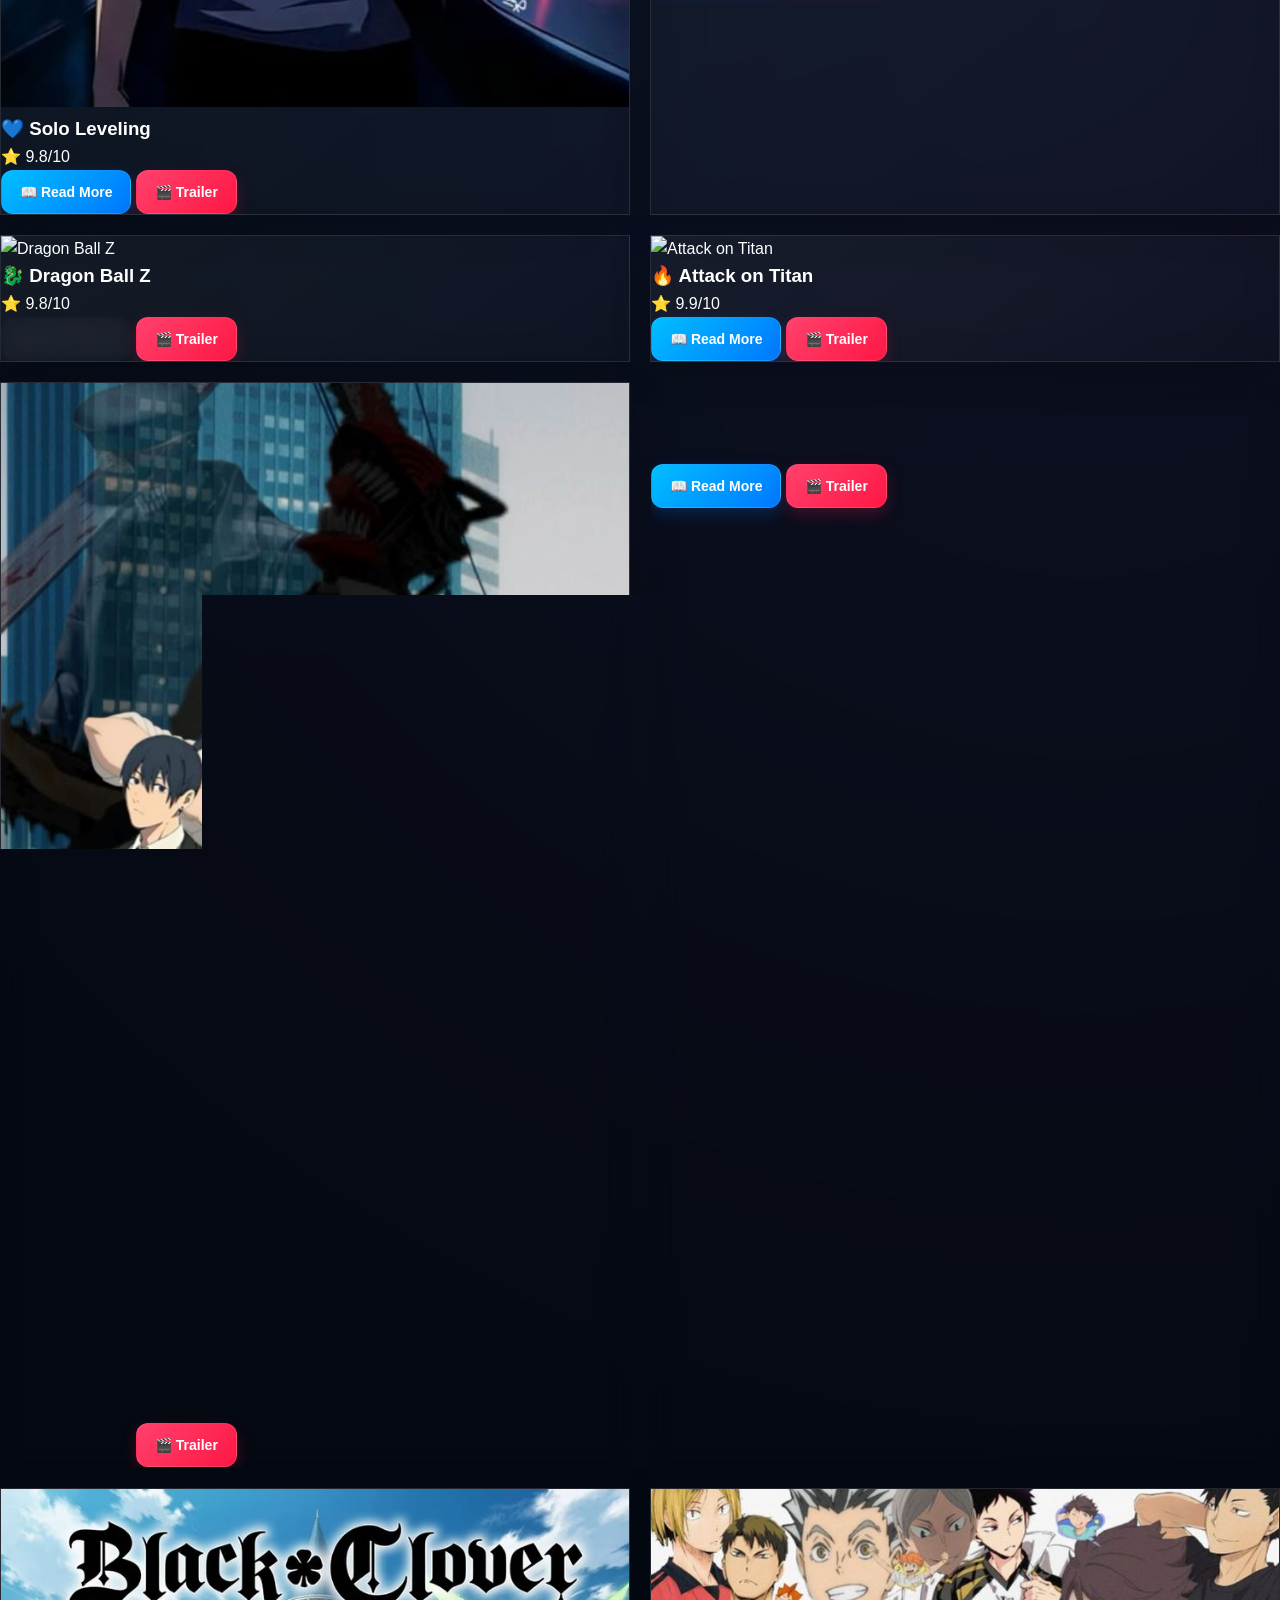
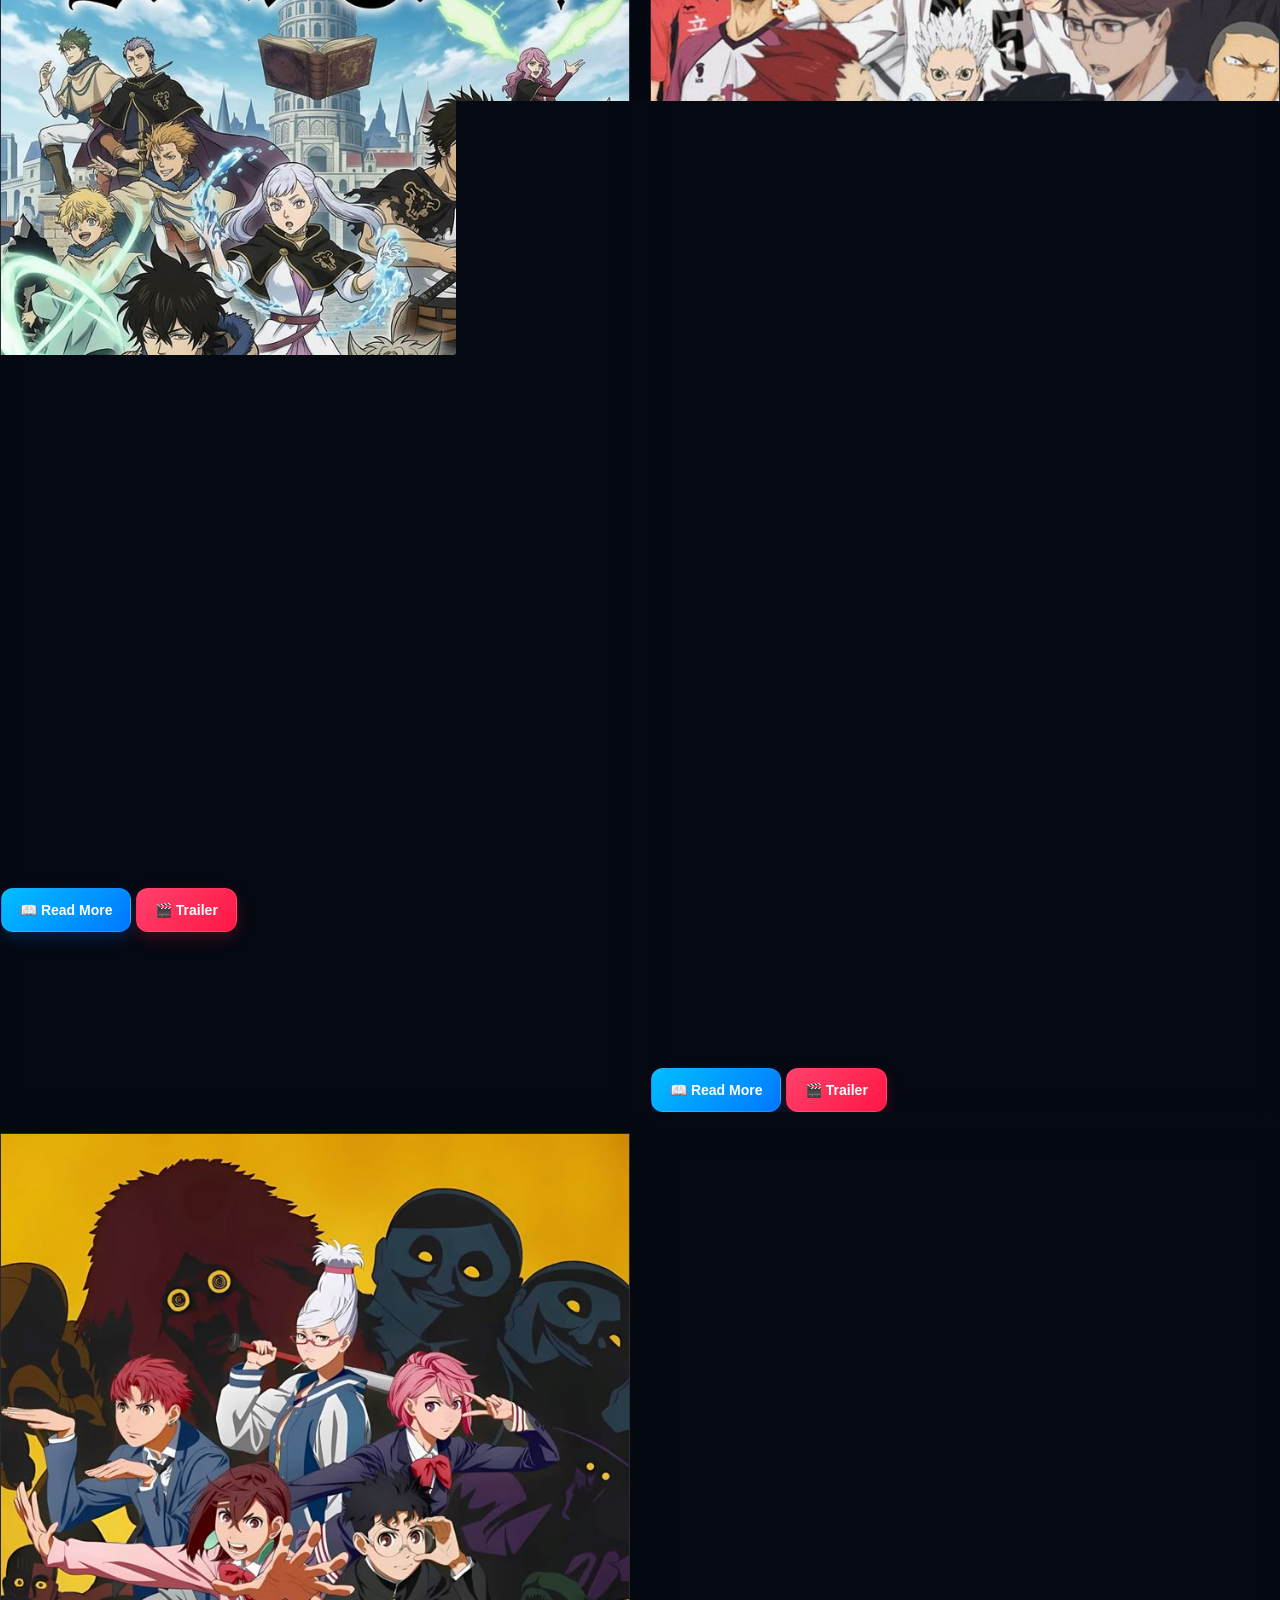
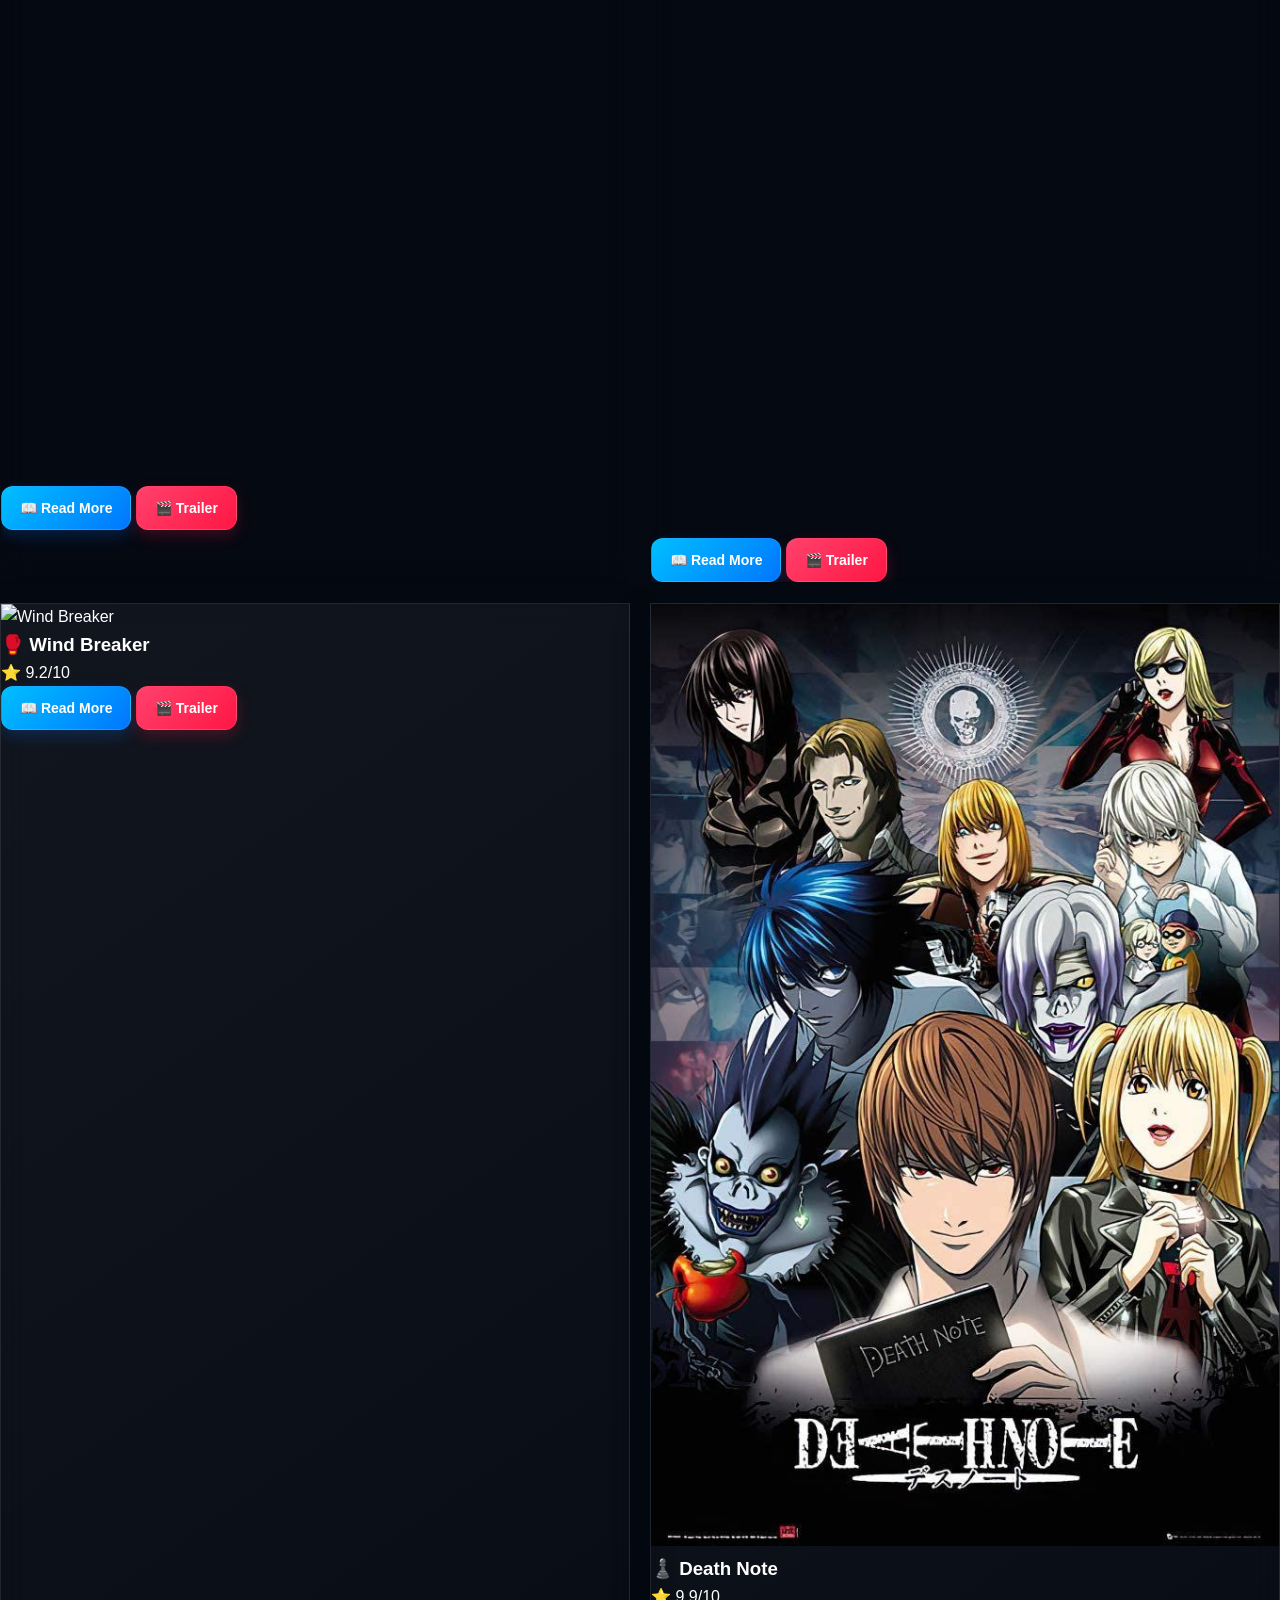
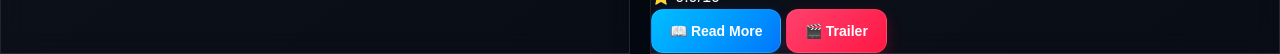
==== commit 2003f7da: "Update anime.html" ====
--- a/anime.html
+++ b/anime.html
@@ -30,7 +30,7 @@
 <h2 class="title">🌟 All Anime Collection</h2>
 
 <section class="anime-grid"><div class="anime-card">
-<img src="images/demonslayer.jpg" alt="Demon Slayer">
+<img src="demonslayer.jpg" alt="Demon Slayer">
 <h3>⚔️ Demon Slayer</h3>
 <p>⭐ 9.8/10</p>
 <button onclick="showAnime('ds')">📖 Read More</button>
@@ -38,7 +38,7 @@
 </div>
 
 <div class="anime-card">
-<img src="images/jjk.jpg" alt="Jujutsu Kaisen">
+<img src="jjk.jpg" alt="Jujutsu Kaisen">
 <h3>👑 Jujutsu Kaisen</h3>
 <p>⭐ 9.7/10</p>
 <button onclick="showAnime('jjk')">📖 Read More</button>
@@ -46,7 +46,7 @@
 </div>
 
 <div class="anime-card">
-<img src="images/onepiece.jpg" alt="One Piece">
+<img src="onepiece.jpg" alt="One Piece">
 <h3>🏴‍☠️ One Piece</h3>
 <p>⭐ 9.9/10</p>
 <button onclick="showAnime('op')">📖 Read More</button>
@@ -54,7 +54,7 @@
 </div>
 
 <div class="anime-card">
-<img src="images/naruto.jpg" alt="Naruto">
+<img src="naruto.jpg" alt="Naruto">
 <h3>🍥 Naruto</h3>
 <p>⭐ 9.6/10</p>
 <button>📖 Read More</button>
@@ -62,7 +62,7 @@
 </div>
 
 <div class="anime-card">
-<img src="images/sololeveling.jpg" alt="Solo Leveling">
+<img src="sololeveling.jpg" alt="Solo Leveling">
 <h3>💙 Solo Leveling</h3>
 <p>⭐ 9.8/10</p>
 <button>📖 Read More</button>
@@ -70,7 +70,7 @@
 </div>
 
 <div class="anime-card">
-<img src="images/bluelock.jpg" alt="Blue Lock">
+<img src="bluelock.jpg" alt="Blue Lock">
 <h3>⚽ Blue Lock</h3>
 <p>⭐ 9.5/10</p>
 <button>📖 Read More</button>
@@ -84,7 +84,7 @@
 </div>
 
 <div class="anime-card">
-<img src="images/aot.jpg" alt="Attack on Titan">
+<img src="aot.jpg" alt="Attack on Titan">
 <h3>🔥 Attack on Titan</h3>
 <p>⭐ 9.9/10</p>
 <button>📖 Read More</button>
@@ -92,7 +92,7 @@
 </div>
 
 <div class="anime-card">
-<img src="images/chainsawman.jpg" alt="Chainsaw Man">
+<img src="chainsawman.jpg" alt="Chainsaw Man">
 <h3>🧪 Chainsaw Man</h3>
 <p>⭐ 9.3/10</p>
 <button>📖 Read More</button>
@@ -100,7 +100,7 @@
 </div>
 
 <div class="anime-card">
-<img src="images/bleach.jpg" alt="Bleach">
+<img src="bleach.jpg" alt="Bleach">
 <h3>👻 Bleach</h3>
 <p>⭐ 9.7/10</p>
 <button>📖 Read More</button>
@@ -108,7 +108,7 @@
 </div>
 
 <div class="anime-card">
-<img src="images/blackclover.jpg" alt="Black Clover">
+<img src="blackclover.jpg" alt="Black Clover">
 <h3>🍀 Black Clover</h3>
 <p>⭐ 9.4/10</p>
 <button>📖 Read More</button>
@@ -116,7 +116,7 @@
 </div>
 
 <div class="anime-card">
-<img src="images/haikyuu.jpg" alt="Haikyuu!!">
+<img src="haikyuu.jpg" alt="Haikyuu!!">
 <h3>🏐 Haikyuu!!</h3>
 <p>⭐ 9.6/10</p>
 <button>📖 Read More</button>
@@ -124,7 +124,7 @@
 </div>
 
 <div class="anime-card">
-<img src="images/dandadan.jpg" alt="Dandadan">
+<img src="dandadan.jpg" alt="Dandadan">
 <h3>👹 Dandadan</h3>
 <p>⭐ 9.5/10</p>
 <button>📖 Read More</button>
@@ -132,7 +132,7 @@
 </div>
 
 <div class="anime-card">
-<img src="images/hellsparadise.jpg" alt="Hell's Paradise">
+<img src="hellsparadise.jpg" alt="Hell's Paradise">
 <h3>🗡️ Hell's Paradise</h3>
 <p>⭐ 9.3/10</p>
 <button>📖 Read More</button>
@@ -140,7 +140,7 @@
 </div>
 
 <div class="anime-card">
-<img src="images/windbreaker.jpg" alt="Wind Breaker">
+<img src="windbreaker.jpg" alt="Wind Breaker">
 <h3>🥊 Wind Breaker</h3>
 <p>⭐ 9.2/10</p>
 <button>📖 Read More</button>
@@ -148,7 +148,7 @@
 </div>
 
 <div class="anime-card">
-<img src="images/deathnote.jpg" alt="Death Note">
+<img src="deathnote.jpg" alt="Death Note">
 <h3>♟️ Death Note</h3>
 <p>⭐ 9.9/10</p>
 <button>📖 Read More</button>
@@ -160,4 +160,4 @@
 <script src="script.js"></script>
 
 </body>
-</html>+</html>
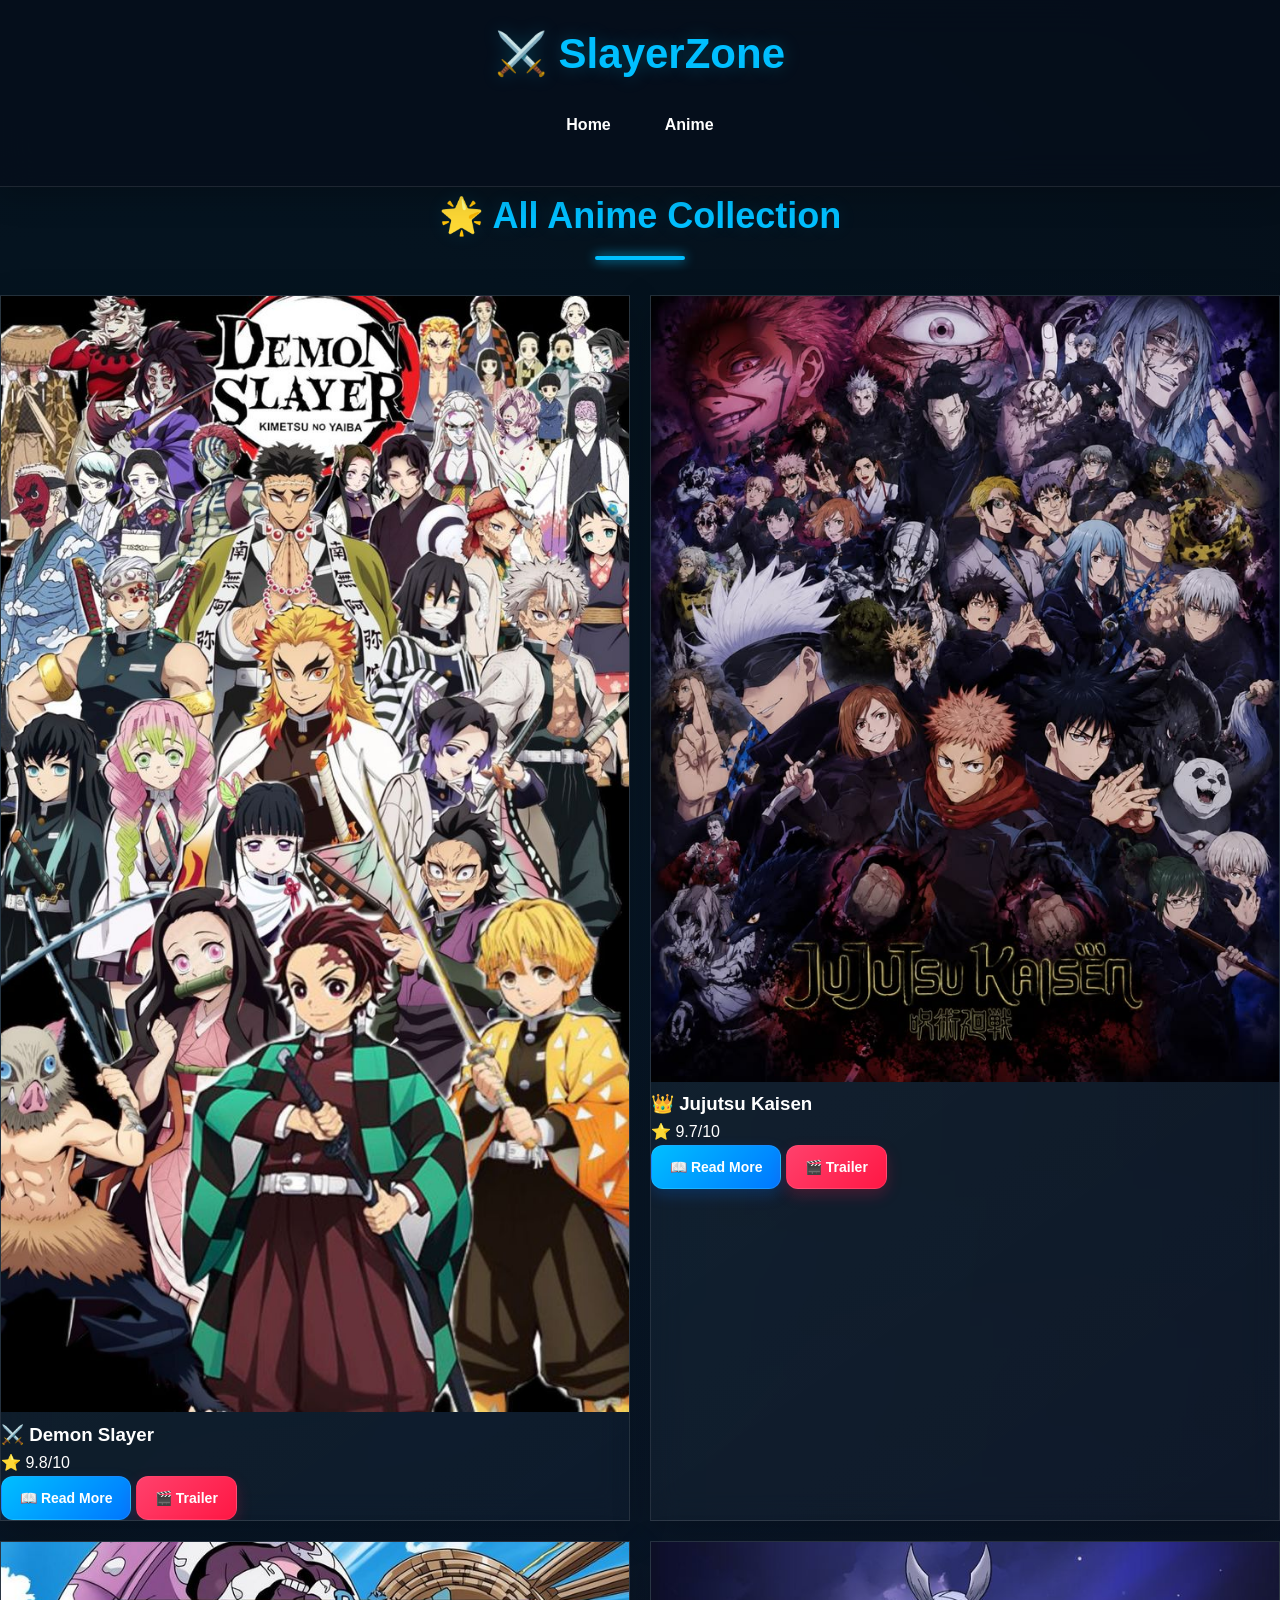
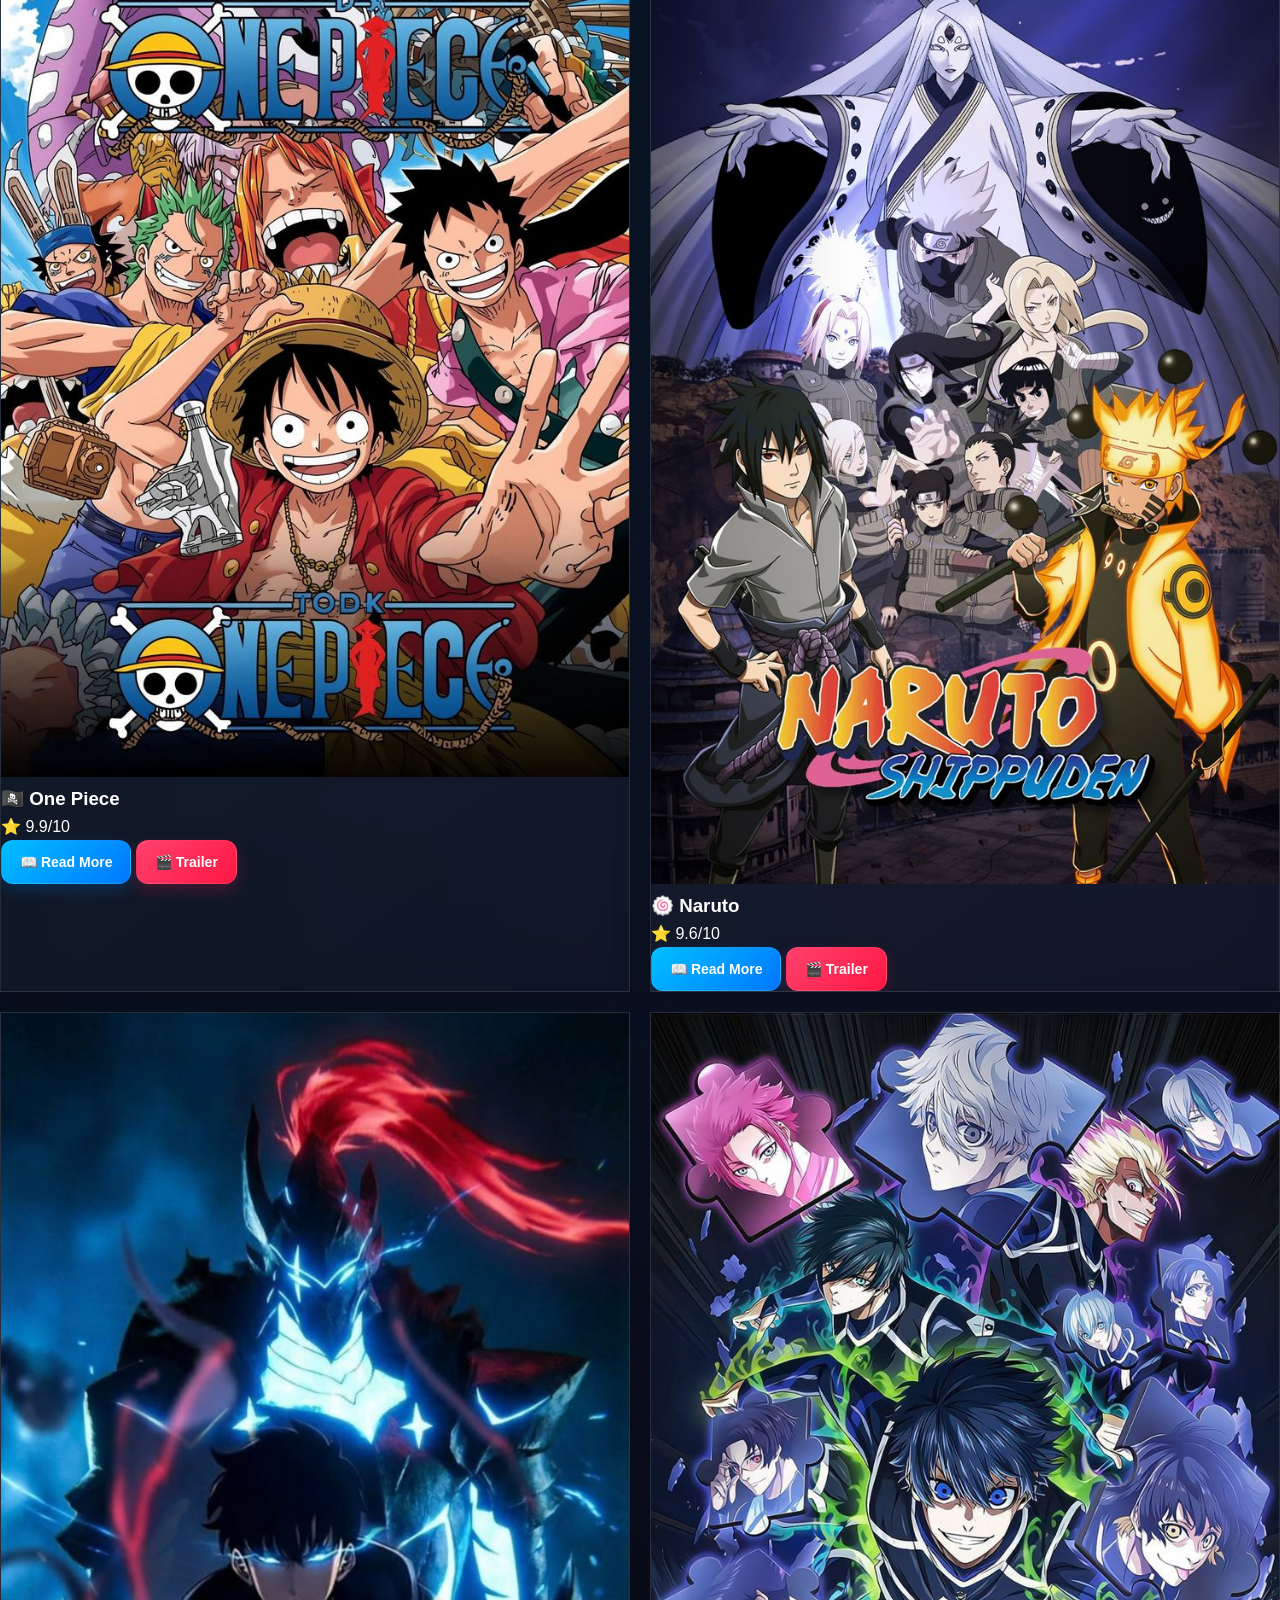
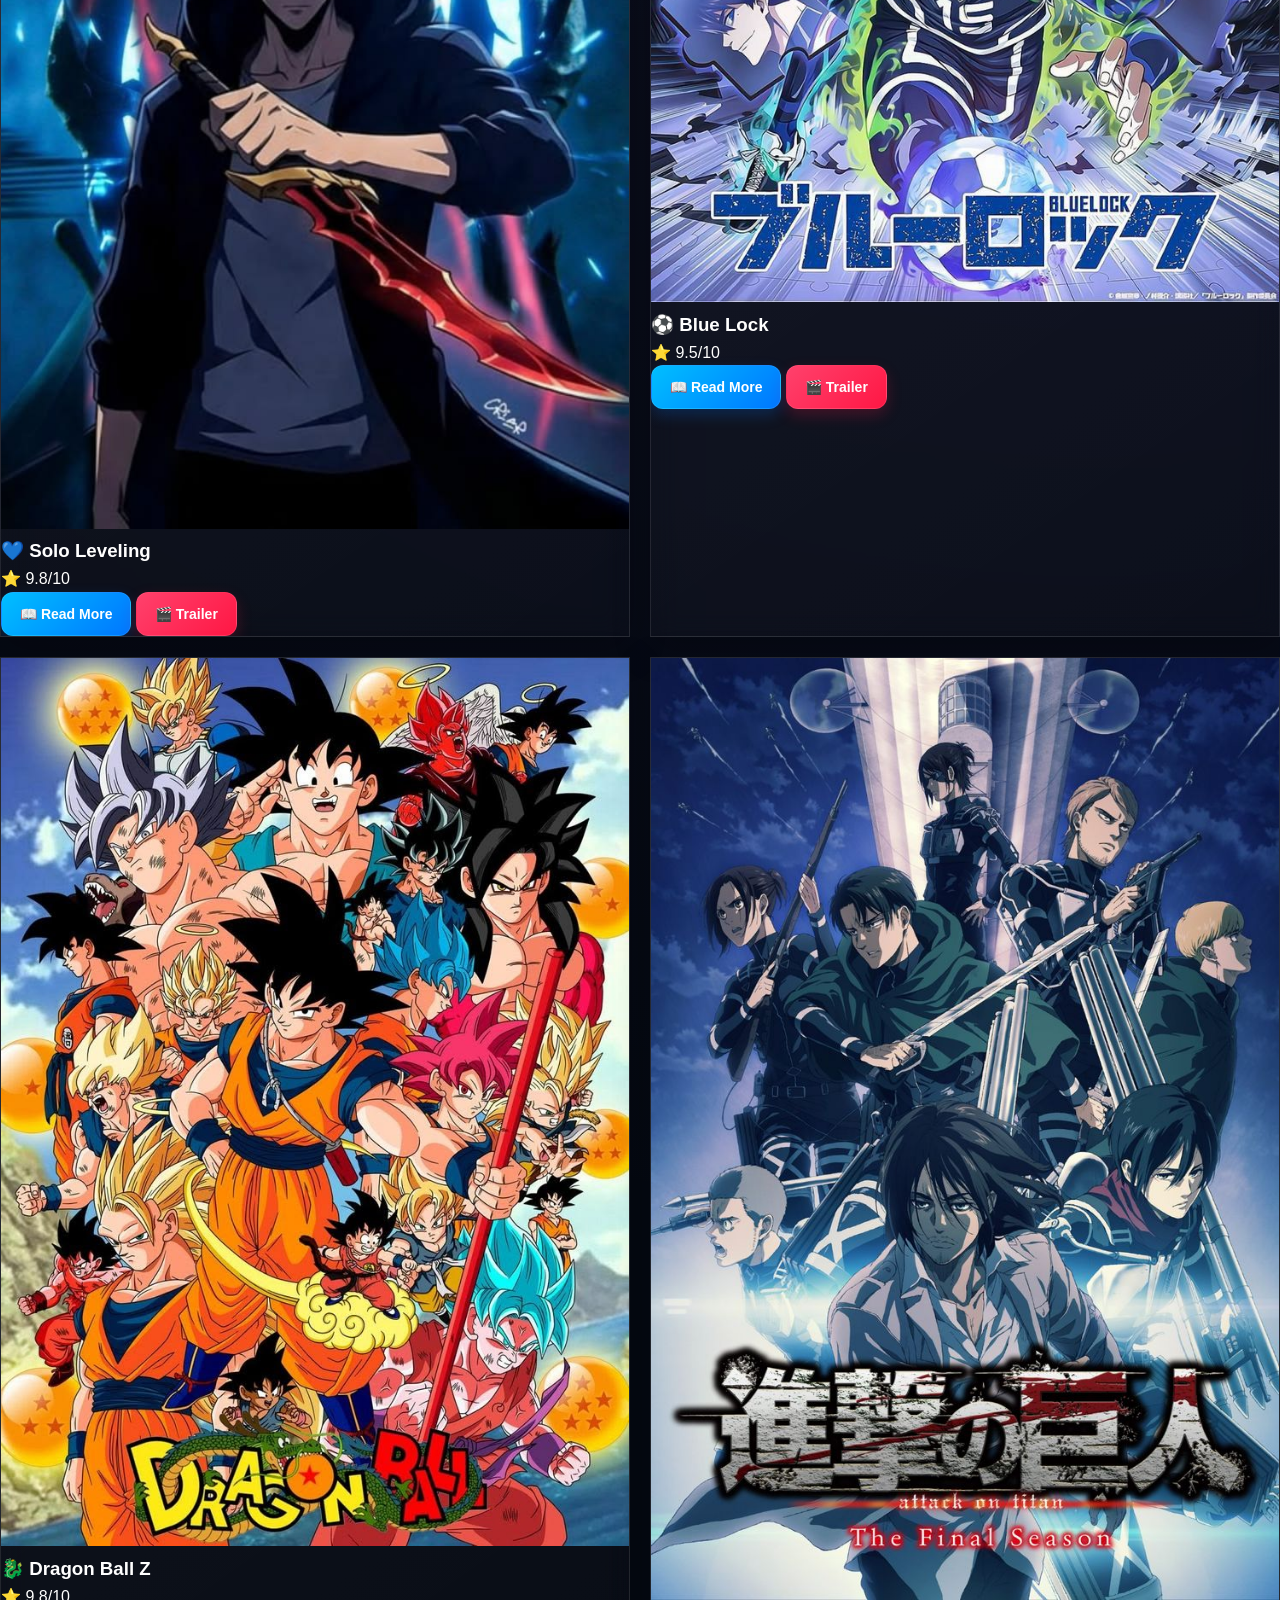
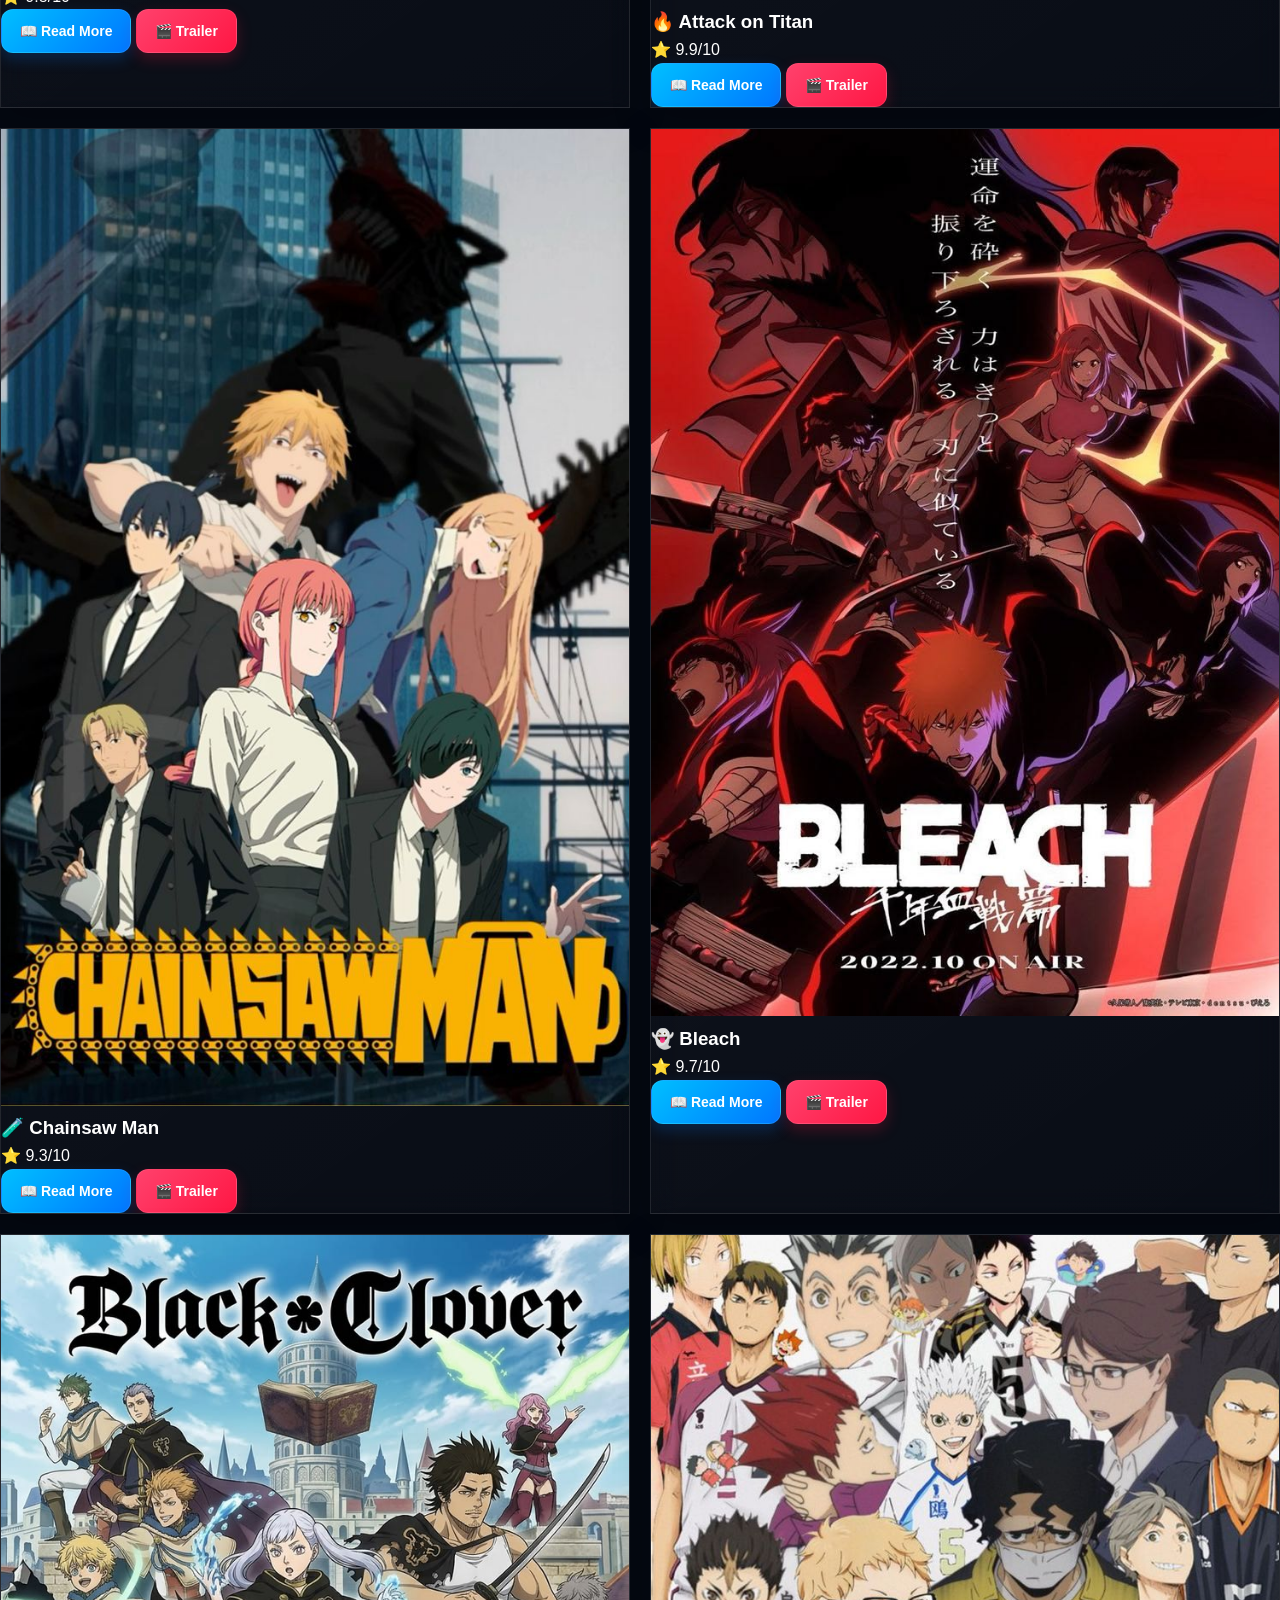
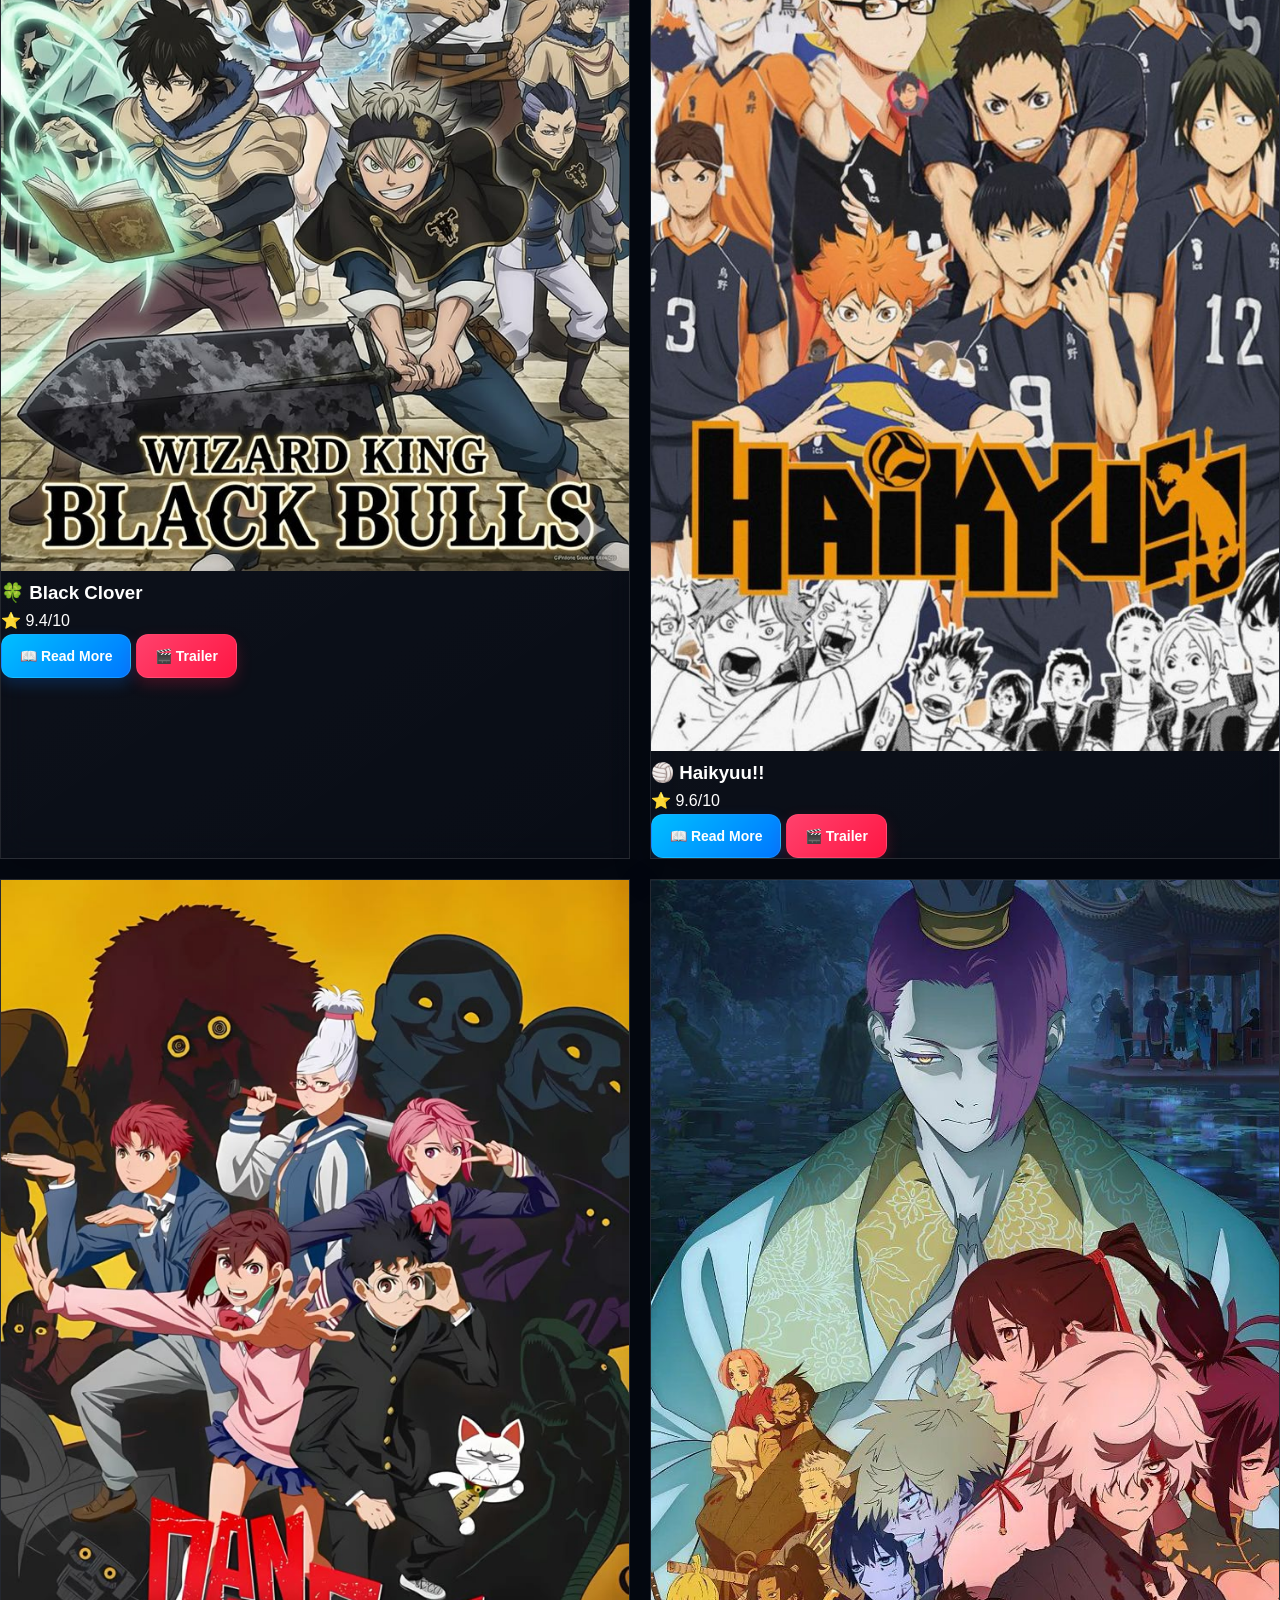
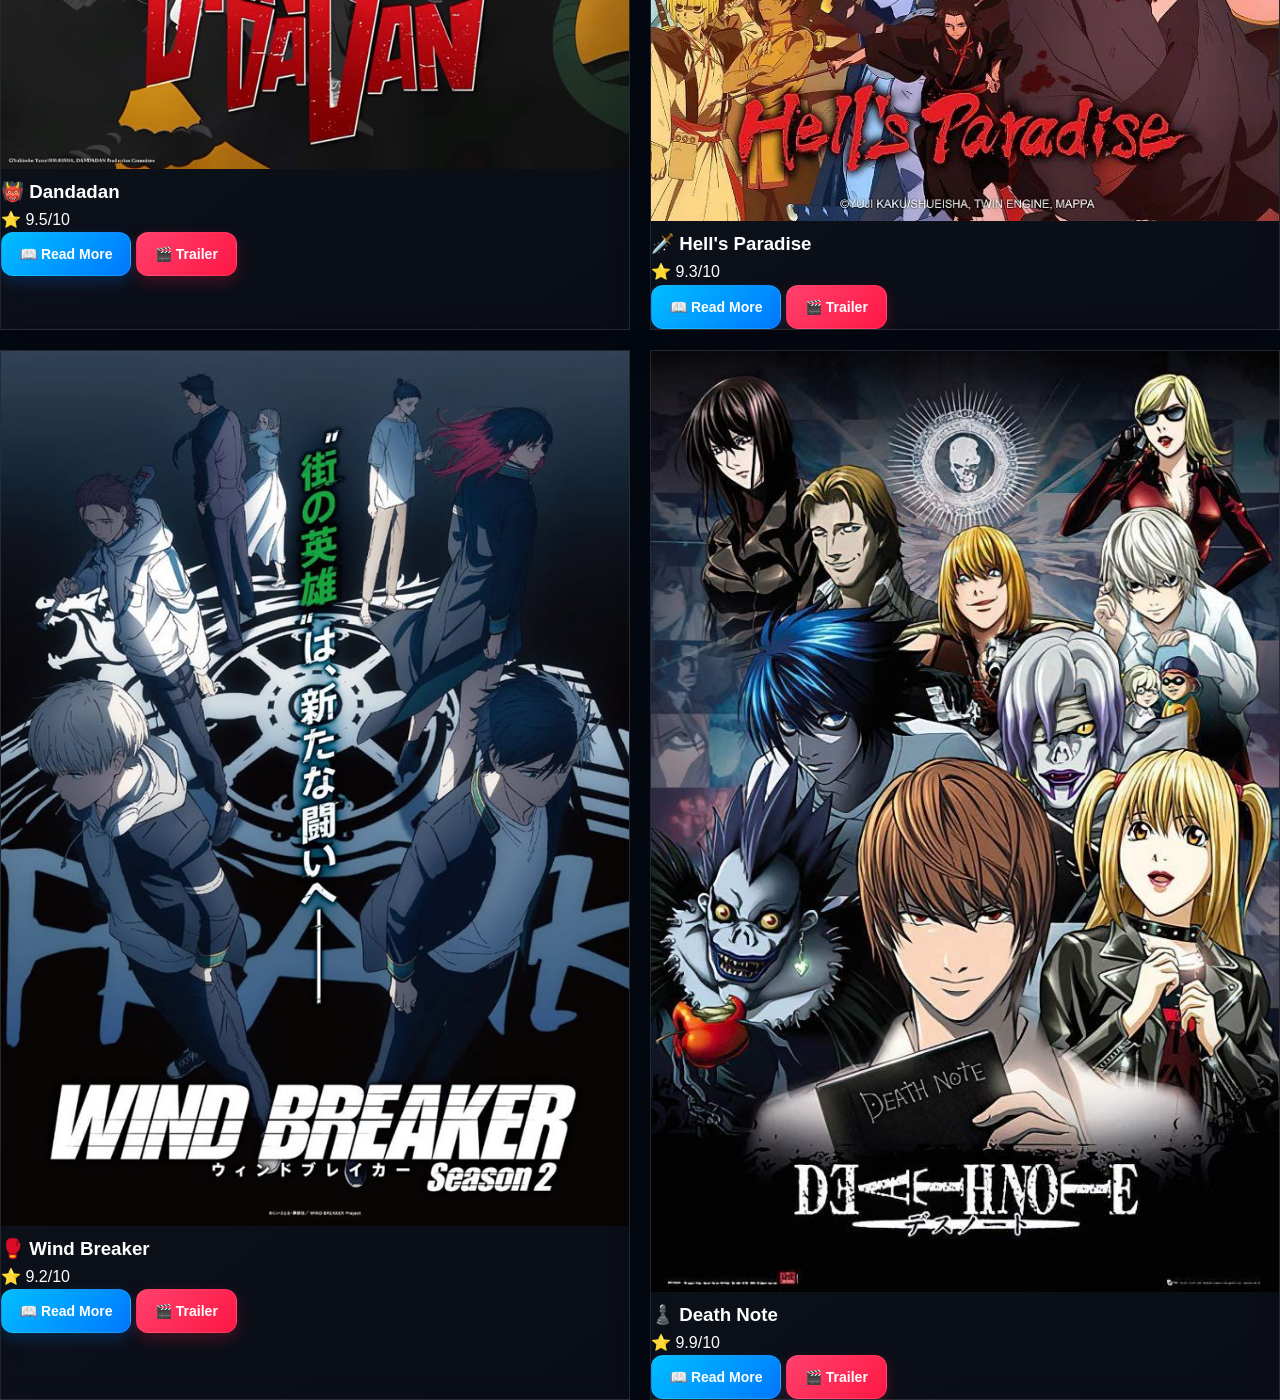
==== commit 1c1ce90d: "Update anime.html" ====
--- a/anime.html
+++ b/anime.html
@@ -1,35 +1,26 @@
 <!DOCTYPE html>
 <html lang="en">
-
 <head>
-
 <meta charset="UTF-8">
 <meta name="viewport" content="width=device-width, initial-scale=1.0">
-
 <title>All Anime | SlayerZone</title>
-
 <link rel="stylesheet" href="style.css">
-
 </head>
-
 <body>
 
 <header>
-
 <h1>⚔️ SlayerZone</h1>
-
 <nav>
-
 <a href="index.html">Home</a>
 <a href="anime.html">Anime</a>
-
 </nav>
-
 </header>
 
 <h2 class="title">🌟 All Anime Collection</h2>
 
-<section class="anime-grid"><div class="anime-card">
+<section class="anime-grid">
+
+<div class="anime-card">
 <img src="demonslayer.jpg" alt="Demon Slayer">
 <h3>⚔️ Demon Slayer</h3>
 <p>⭐ 9.8/10</p>
@@ -57,107 +48,108 @@
 <img src="naruto.jpg" alt="Naruto">
 <h3>🍥 Naruto</h3>
 <p>⭐ 9.6/10</p>
-<button>📖 Read More</button>
-<button>🎬 Trailer</button>
+<button onclick="showAnime('naruto')">📖 Read More</button>
+<button onclick="watchTrailer('naruto')">🎬 Trailer</button>
 </div>
 
 <div class="anime-card">
 <img src="sololeveling.jpg" alt="Solo Leveling">
 <h3>💙 Solo Leveling</h3>
 <p>⭐ 9.8/10</p>
-<button>📖 Read More</button>
-<button>🎬 Trailer</button>
+<button onclick="showAnime('sololeveling')">📖 Read More</button>
+<button onclick="watchTrailer('sololeveling')">🎬 Trailer</button>
 </div>
 
 <div class="anime-card">
 <img src="bluelock.jpg" alt="Blue Lock">
 <h3>⚽ Blue Lock</h3>
 <p>⭐ 9.5/10</p>
-<button>📖 Read More</button>
-<button>🎬 Trailer</button>
-</div><div class="anime-card">
-<img src="images/dragonball.jpg" alt="Dragon Ball Z">
+<button onclick="showAnime('bluelock')">📖 Read More</button>
+<button onclick="watchTrailer('bluelock')">🎬 Trailer</button>
+</div>
+
+<div class="anime-card">
+<img src="dragonball.jpg" alt="Dragon Ball Z">
 <h3>🐉 Dragon Ball Z</h3>
 <p>⭐ 9.8/10</p>
-<button>📖 Read More</button>
-<button>🎬 Trailer</button>
+<button onclick="showAnime('dragonball')">📖 Read More</button>
+<button onclick="watchTrailer('dragonball')">🎬 Trailer</button>
 </div>
 
 <div class="anime-card">
 <img src="aot.jpg" alt="Attack on Titan">
 <h3>🔥 Attack on Titan</h3>
 <p>⭐ 9.9/10</p>
-<button>📖 Read More</button>
-<button>🎬 Trailer</button>
+<button onclick="showAnime('aot')">📖 Read More</button>
+<button onclick="watchTrailer('aot')">🎬 Trailer</button>
 </div>
 
 <div class="anime-card">
 <img src="chainsawman.jpg" alt="Chainsaw Man">
 <h3>🧪 Chainsaw Man</h3>
 <p>⭐ 9.3/10</p>
-<button>📖 Read More</button>
-<button>🎬 Trailer</button>
+<button onclick="showAnime('chainsawman')">📖 Read More</button>
+<button onclick="watchTrailer('chainsawman')">🎬 Trailer</button>
 </div>
 
 <div class="anime-card">
-<img src="bleach.jpg" alt="Bleach">
+<img src="Bleach.jpg" alt="Bleach">
 <h3>👻 Bleach</h3>
 <p>⭐ 9.7/10</p>
-<button>📖 Read More</button>
-<button>🎬 Trailer</button>
+<button onclick="showAnime('bleach')">📖 Read More</button>
+<button onclick="watchTrailer('bleach')">🎬 Trailer</button>
 </div>
 
 <div class="anime-card">
 <img src="blackclover.jpg" alt="Black Clover">
 <h3>🍀 Black Clover</h3>
 <p>⭐ 9.4/10</p>
-<button>📖 Read More</button>
-<button>🎬 Trailer</button>
+<button onclick="showAnime('blackclover')">📖 Read More</button>
+<button onclick="watchTrailer('blackclover')">🎬 Trailer</button>
 </div>
 
 <div class="anime-card">
 <img src="haikyuu.jpg" alt="Haikyuu!!">
 <h3>🏐 Haikyuu!!</h3>
 <p>⭐ 9.6/10</p>
-<button>📖 Read More</button>
-<button>🎬 Trailer</button>
+<button onclick="showAnime('haikyuu')">📖 Read More</button>
+<button onclick="watchTrailer('haikyuu')">🎬 Trailer</button>
 </div>
 
 <div class="anime-card">
 <img src="dandadan.jpg" alt="Dandadan">
 <h3>👹 Dandadan</h3>
 <p>⭐ 9.5/10</p>
-<button>📖 Read More</button>
-<button>🎬 Trailer</button>
+<button onclick="showAnime('dandadan')">📖 Read More</button>
+<button onclick="watchTrailer('dandadan')">🎬 Trailer</button>
 </div>
 
 <div class="anime-card">
 <img src="hellsparadise.jpg" alt="Hell's Paradise">
 <h3>🗡️ Hell's Paradise</h3>
 <p>⭐ 9.3/10</p>
-<button>📖 Read More</button>
-<button>🎬 Trailer</button>
+<button onclick="showAnime('hellsparadise')">📖 Read More</button>
+<button onclick="watchTrailer('hellsparadise')">🎬 Trailer</button>
 </div>
 
 <div class="anime-card">
 <img src="windbreaker.jpg" alt="Wind Breaker">
 <h3>🥊 Wind Breaker</h3>
 <p>⭐ 9.2/10</p>
-<button>📖 Read More</button>
-<button>🎬 Trailer</button>
+<button onclick="showAnime('windbreaker')">📖 Read More</button>
+<button onclick="watchTrailer('windbreaker')">🎬 Trailer</button>
 </div>
 
 <div class="anime-card">
 <img src="deathnote.jpg" alt="Death Note">
 <h3>♟️ Death Note</h3>
 <p>⭐ 9.9/10</p>
-<button>📖 Read More</button>
-<button>🎬 Trailer</button>
+<button onclick="showAnime('deathnote')">📖 Read More</button>
+<button onclick="watchTrailer('deathnote')">🎬 Trailer</button>
 </div>
 
 </section>
 
 <script src="script.js"></script>
-
 </body>
 </html>
